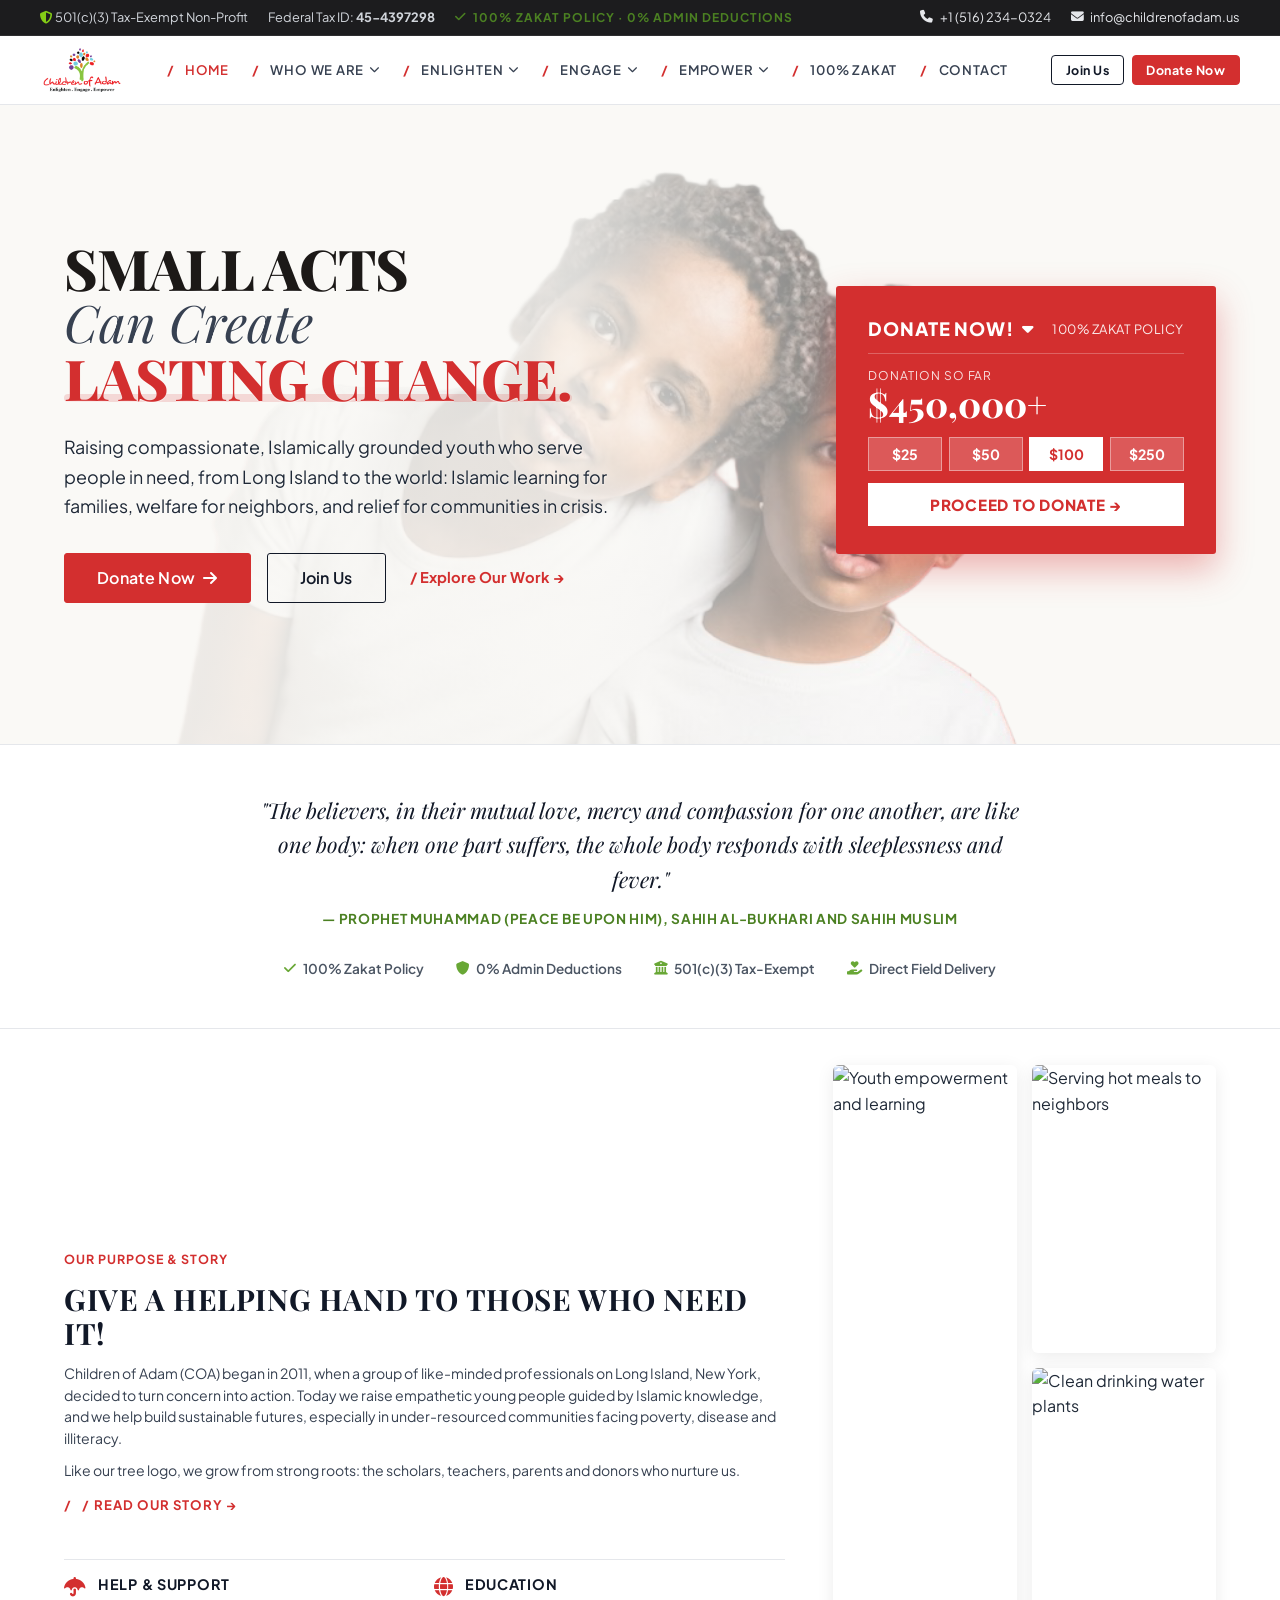
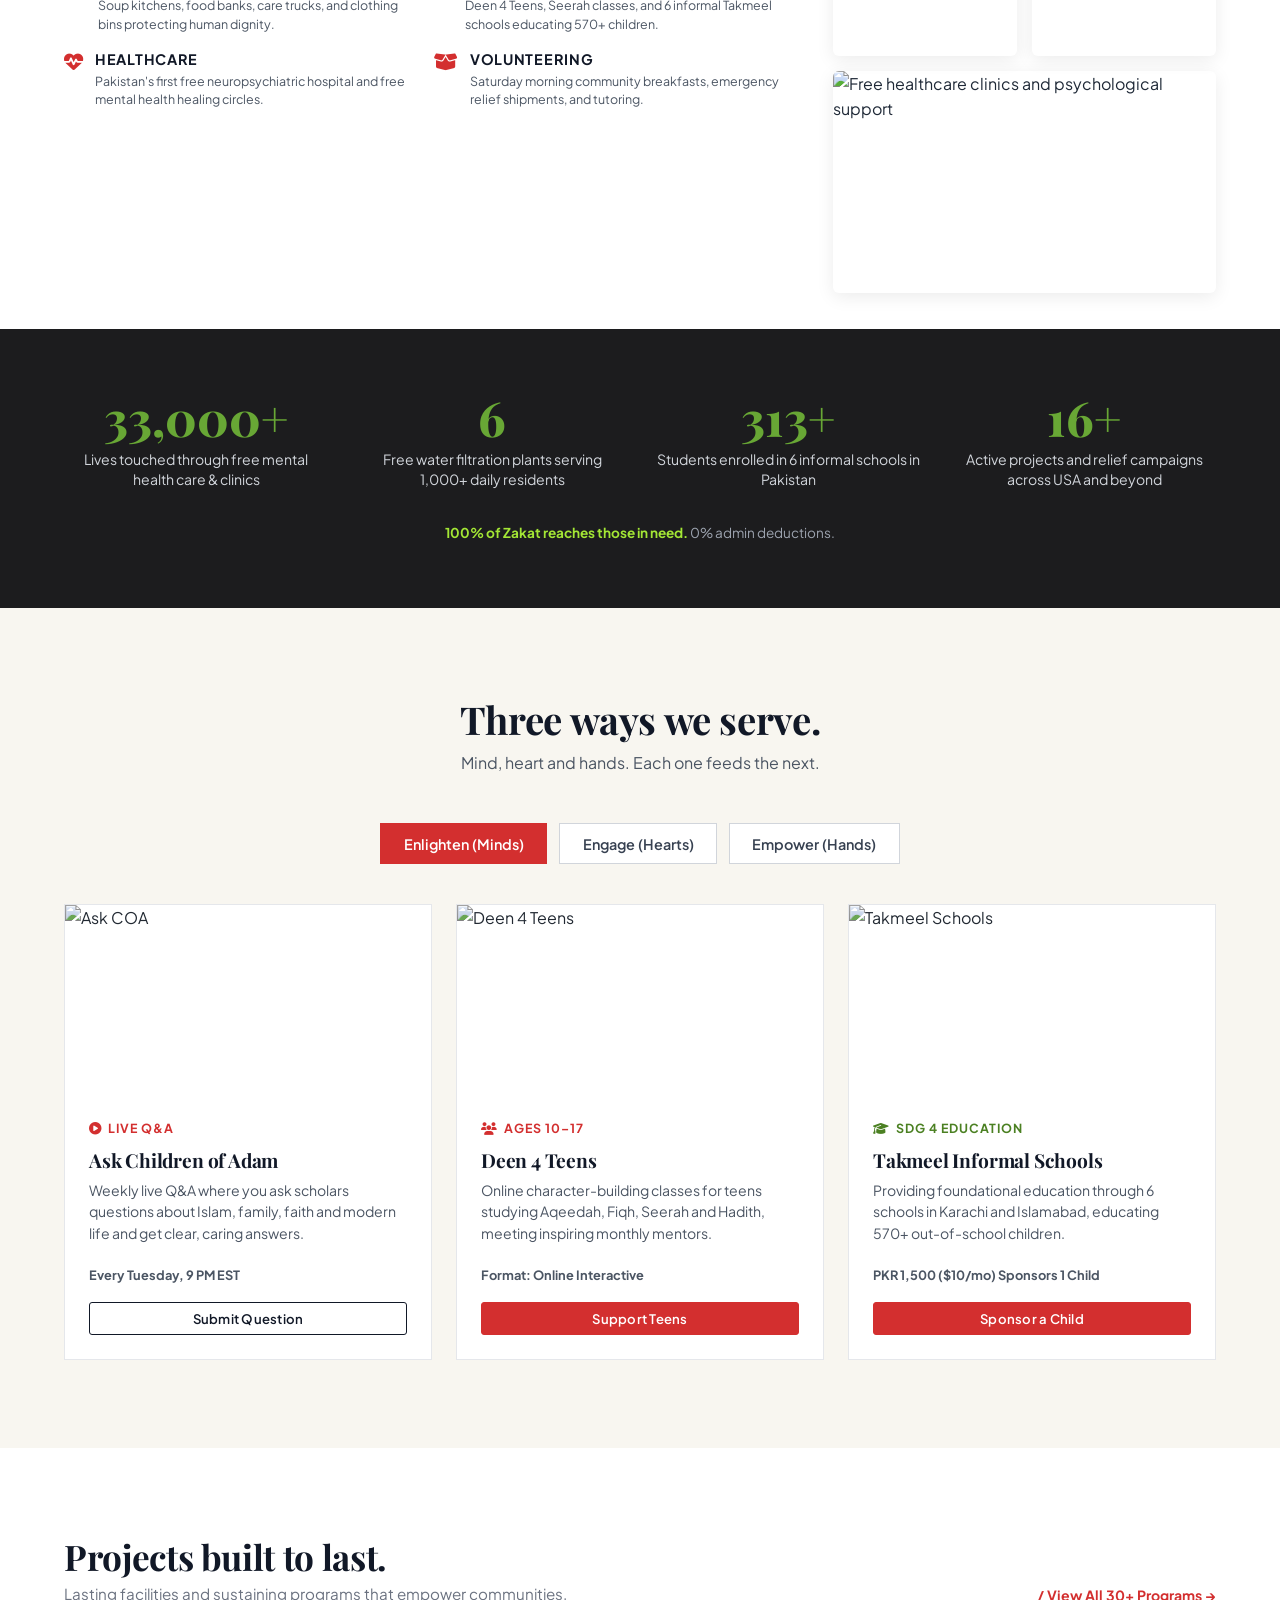
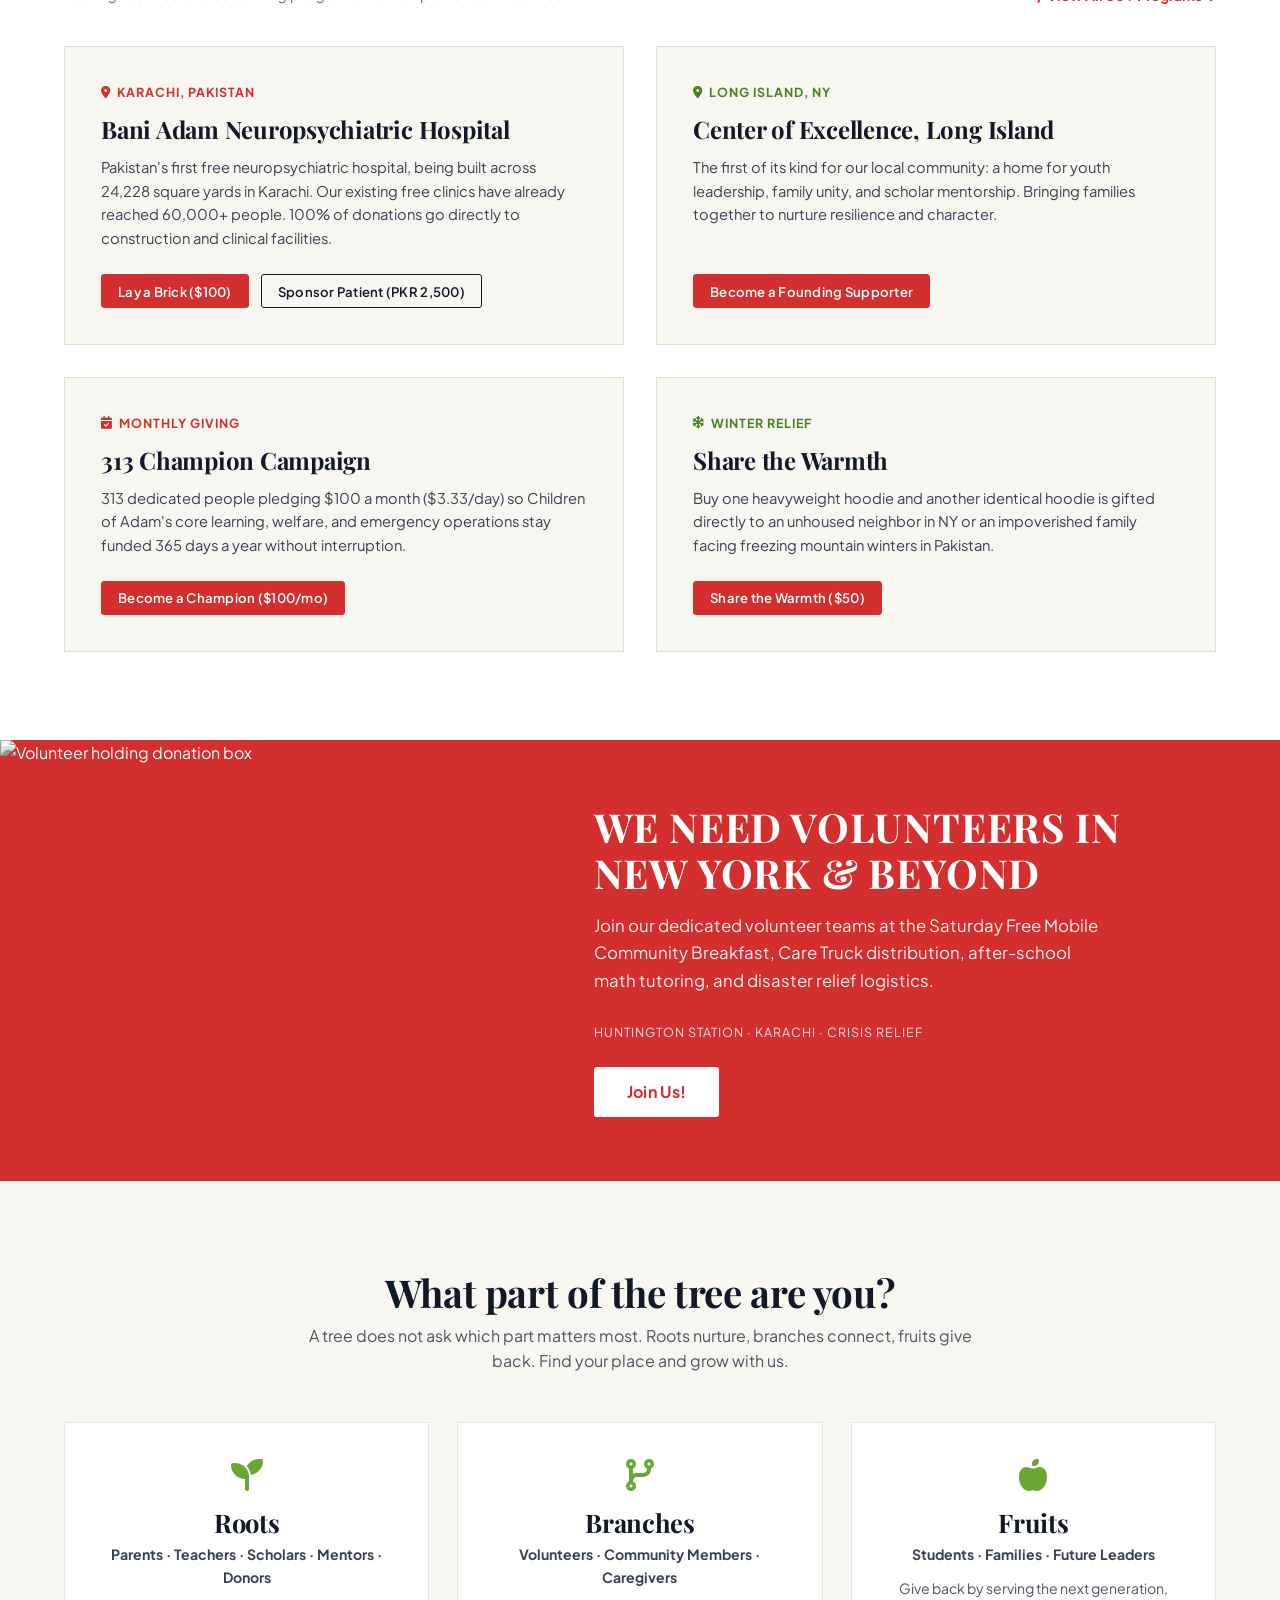
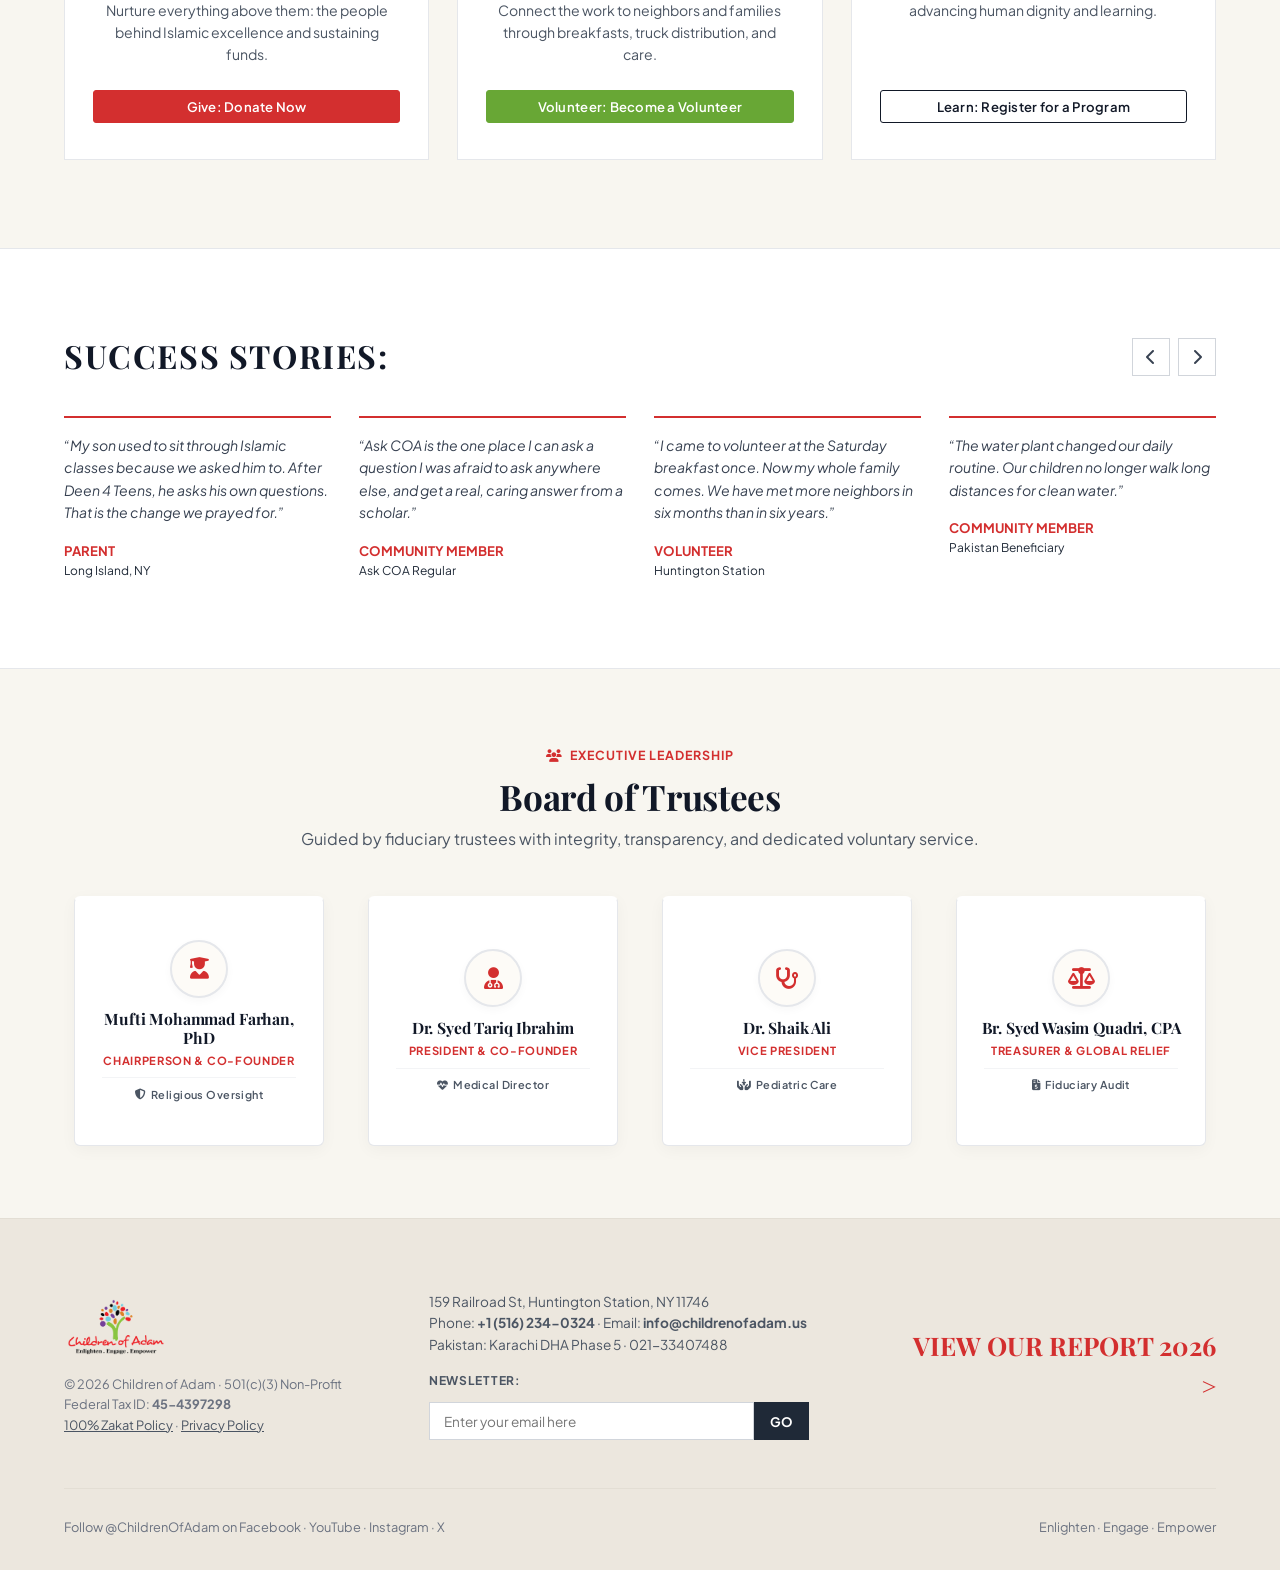
==== index.html @ 706bcaa3 "Test UI" ====
<!DOCTYPE html>
<html lang="en">
<head>
  <meta charset="UTF-8">
  <meta name="viewport" content="width=device-width, initial-scale=1.0">
  <title>Children of Adam | Enlighten · Engage · Empower</title>
  <meta name="description" content="Children of Adam is a 501(c)(3) faith-inspired charity organization founded in 2011 on Long Island, NY. 100% Zakat Policy.">

  <!-- Google Fonts: Playfair Display (Oxygen Editorial Serif) & Plus Jakarta Sans -->
  <link rel="preconnect" href="https://fonts.googleapis.com">
  <link rel="preconnect" href="https://fonts.gstatic.com" crossorigin>
  <link href="https://fonts.googleapis.com/css2?family=Playfair+Display:ital,wght@0,400;0,600;0,700;0,800;1,400;1,600&family=Plus+Jakarta+Sans:wght@300;400;500;600;700;800&display=swap" rel="stylesheet">

  <!-- FontAwesome 6 -->
  <link rel="stylesheet" href="https://cdnjs.cloudflare.com/ajax/libs/font-awesome/6.5.1/css/all.min.css">

  <!-- Main Stylesheet -->
  <link rel="stylesheet" href="css/style.css">
</head>
<body>

  <!-- TOP TRUST & TAX STRIP (100vw Full-Width Bar) -->
  <header class="top-bar">
    <div class="top-bar-fullwidth">
      <div class="top-bar-left">
        <span><i class="fa-solid fa-shield-halved" style="color:#84cc16;"></i> 501(c)(3) Tax-Exempt Non-Profit</span>
        <span>Federal Tax ID: <strong>45-4397298</strong></span>
        <span class="badge-clean-green" style="font-size:0.75rem;">
          <i class="fa-solid fa-check"></i> 100% Zakat Policy · 0% Admin Deductions
        </span>
      </div>
      <div class="top-bar-right">
        <a href="tel:+15162340324" class="top-bar-link">
          <i class="fa-solid fa-phone"></i> +1 (516) 234-0324
        </a>
        <a href="mailto:info@childrenofadam.us" class="top-bar-link">
          <i class="fa-solid fa-envelope"></i> info@childrenofadam.us
        </a>
      </div>
    </div>
  </header>

  <!-- NAVBAR (100vw Full-Width Bar: Logo ONLY, Clean One-Line Layout with Small Buttons) -->
  <nav class="site-header">
    <div class="navbar-fullwidth">
      <!-- Logo ONLY (No text next to logo since name is inside logo) -->
      <a href="index.html" class="brand-logo-wrap" title="Children of Adam">
        <img src="https://childrenofadam.ngo/staging/6737/wp-content/uploads/2026/10/logo.png" 
             onerror="this.onerror=null; this.src='assets/images/logo.png';" 
             alt="Children of Adam" 
             class="brand-logo-img">
      </a>

      <!-- Desktop Nav Menu with Oxygen Slashes (All External Redirects Disabled for Client Review) -->
      <ul class="nav-menu">
        <li class="nav-item active"><a href="index.html" class="nav-link">Home</a></li>
        
        <li class="nav-item">
          <a href="#about" class="nav-link">Who We Are <i class="fa-solid fa-chevron-down" style="font-size:0.65rem;"></i></a>
          <div class="dropdown-menu">
            <a href="#about" class="dropdown-item">About Us</a>
            <a href="#about" class="dropdown-item">Vision &amp; Mission</a>
            <a href="#tree" class="dropdown-item">The Tree Behind Our Logo</a>
            <a href="#trustees" class="dropdown-item">Board of Trustees</a>
            <a href="javascript:void(0)" onclick="showToast('UN SDGs Alignment report is coming soon in the next release.', 'info')" class="dropdown-item">UN SDGs Alignment</a>
          </div>
        </li>

        <li class="nav-item">
          <a href="#services" class="nav-link">Enlighten <i class="fa-solid fa-chevron-down" style="font-size:0.65rem;"></i></a>
          <div class="dropdown-menu">
            <a href="javascript:void(0)" onclick="openModal('askModal')" class="dropdown-item">Ask COA (Tuesdays 9 PM)</a>
            <a href="javascript:void(0)" onclick="openDonateModal('Deen 4 Teens Youth Fund', '50')" class="dropdown-item">Deen 4 Teens</a>
            <a href="javascript:void(0)" onclick="showToast('Weekly Seerah Classes: Every Sunday at 11 AM.', 'info')" class="dropdown-item">Weekly Seerah Classes</a>
            <a href="javascript:void(0)" onclick="showToast('Deen Intensive details available in upcoming release.', 'info')" class="dropdown-item">Deen Intensive</a>
            <a href="javascript:void(0)" onclick="openDonateModal('Takmeel Schools Child Sponsorship', '10', 'Monthly')" class="dropdown-item">Takmeel Informal Schools</a>
          </div>
        </li>

        <li class="nav-item">
          <a href="#services" class="nav-link">Engage <i class="fa-solid fa-chevron-down" style="font-size:0.65rem;"></i></a>
          <div class="dropdown-menu">
            <a href="javascript:void(0)" onclick="openModal('volunteerModal')" class="dropdown-item">Saturday Mobile Breakfast</a>
            <a href="javascript:void(0)" onclick="openModal('volunteerModal')" class="dropdown-item">Care Truck &amp; Clothing Bins</a>
            <a href="javascript:void(0)" onclick="openDonateModal('Qatraa Clean Water Plant', '500')" class="dropdown-item">Qatraa Clean Water</a>
            <a href="javascript:void(0)" onclick="openDonateModal('Mental Health Outreach')" class="dropdown-item">Mental Health Program</a>
            <a href="javascript:void(0)" onclick="openDonateModal('Center of Excellence Founding Supporter', '250')" class="dropdown-item">Center of Excellence NY</a>
          </div>
        </li>

        <li class="nav-item">
          <a href="#services" class="nav-link">Empower <i class="fa-solid fa-chevron-down" style="font-size:0.65rem;"></i></a>
          <div class="dropdown-menu">
            <a href="javascript:void(0)" onclick="openDonateModal('Bani Adam Hospital - Lay a Brick', '100')" class="dropdown-item">Bani Adam Hospital Karachi</a>
            <a href="javascript:void(0)" onclick="openDonateModal('Gaza Restore Mobility Fund', '250')" class="dropdown-item">Gaza: Restore Mobility</a>
            <a href="javascript:void(0)" onclick="openDonateModal('Stand with Palestine Relief', '100')" class="dropdown-item">Stand with Palestine</a>
            <a href="javascript:void(0)" onclick="openDonateModal('Pakistan Flood Relief', '100')" class="dropdown-item">Pakistan Flood Relief</a>
          </div>
        </li>

        <li class="nav-item"><a href="javascript:void(0)" onclick="openDonateModal('100% Zakat Fund')" class="nav-link">100% Zakat</a></li>
        <li class="nav-item"><a href="javascript:void(0)" onclick="openModal('askModal')" class="nav-link">Contact</a></li>
      </ul>

      <!-- Navbar Actions -->
      <div class="nav-actions">
        <button onclick="openModal('volunteerModal')" class="btn btn-outline btn-sm">
          Join Us
        </button>
        <button onclick="openDonateModal('General Fund')" class="btn btn-primary btn-sm">
          Donate Now
        </button>
        <button id="hamburgerBtn" class="hamburger-btn" aria-label="Open Navigation Menu">
          <i class="fa-solid fa-bars"></i>
        </button>
      </div>
    </div>
  </nav>

  <!-- MOBILE NAVIGATION DRAWER (Logo ONLY, Safe In-Page Actions) -->
  <div id="drawerBackdrop" class="drawer-backdrop"></div>
  <aside id="mobileDrawer" class="mobile-drawer">
    <div style="display:flex; justify-content:space-between; align-items:center; margin-bottom:1.5rem; padding-bottom:1rem; border-bottom:1px solid #e5e7eb;">
      <a href="index.html">
        <img src="https://childrenofadam.ngo/staging/6737/wp-content/uploads/2026/10/logo.png" 
             onerror="this.onerror=null; this.src='assets/images/logo.png';" 
             alt="Children of Adam" 
             style="height:50px; width:auto; object-fit:contain;">
      </a>
      <button id="closeDrawerBtn" style="background:none; border:none; font-size:1.3rem; color:#4b5563; cursor:pointer;">
        <i class="fa-solid fa-xmark"></i>
      </button>
    </div>
    <ul style="display:flex; flex-direction:column; gap:0.9rem; margin-bottom:2rem;">
      <li><a href="index.html" class="nav-link" style="display:block;">Home</a></li>
      <li><a href="#about" onclick="closeDrawer()" class="nav-link" style="display:block;">Who We Are</a></li>
      <li><a href="#services" onclick="closeDrawer(); switchCleanTab('tab-enlighten', document.querySelectorAll('.clean-tab-btn')[0])" class="nav-link" style="display:block;">Enlighten (Minds)</a></li>
      <li><a href="#services" onclick="closeDrawer(); switchCleanTab('tab-engage', document.querySelectorAll('.clean-tab-btn')[1])" class="nav-link" style="display:block;">Engage (Hearts)</a></li>
      <li><a href="#services" onclick="closeDrawer(); switchCleanTab('tab-empower', document.querySelectorAll('.clean-tab-btn')[2])" class="nav-link" style="display:block;">Empower (Hands)</a></li>
      <li><a href="javascript:void(0)" onclick="closeDrawer(); openDonateModal('100% Zakat Fund')" class="nav-link" style="display:block;">100% Zakat Policy</a></li>
      <li><a href="javascript:void(0)" onclick="closeDrawer(); openModal('askModal')" class="nav-link" style="display:block;">Contact Us</a></li>
    </ul>
    <div style="display:flex; flex-direction:column; gap:0.75rem;">
      <button onclick="closeDrawer(); openDonateModal('General Fund');" class="btn btn-primary" style="width:100%;">
        Donate Now
      </button>
      <button onclick="closeDrawer(); openModal('volunteerModal');" class="btn btn-secondary" style="width:100%;">
        Join Us
      </button>
    </div>
  </aside>

  <!-- SECTION 1: HERO SECTION (Exact Oxygen Builder Charity Theme Replication) -->
  <section class="hero-section">
    <div class="container hero-grid">
      <!-- Left Column: Impactful Editorial Headline -->
      <div>
        <h1 class="hero-impact-statement">
          <span class="hero-title-lead">Small Acts</span>
          <span class="hero-title-sub">Can Create</span>
          <span class="hero-title-highlight">Lasting Change.</span>
        </h1>

        <p class="hero-tagline-text">
          Raising compassionate, Islamically grounded youth who serve people in need, from Long Island to the world: Islamic learning for families, welfare for neighbors, and relief for communities in crisis.
        </p>

        <div class="hero-actions-row">
          <button onclick="openDonateModal('General Fund')" class="btn btn-primary btn-lg">
            Donate Now <i class="fa-solid fa-arrow-right"></i>
          </button>
          <button onclick="openModal('volunteerModal')" class="btn btn-outline btn-lg">
            Join Us
          </button>
          <a href="#services" style="font-size:0.92rem; font-weight:700; color:var(--brand-red); margin-left:0.5rem;">
            / Explore Our Work →
          </a>
        </div>
      </div>

      <!-- Right Column: Oxygen Signature Red Donation Callout -->
      <div class="hero-visual-col">
        <!-- The Oxygen Signature Solid Red Donation Callout -->
        <div class="oxygen-donate-block">
          <div class="oxygen-donate-header">
            <span class="oxygen-donate-title">
              DONATE NOW! <i class="fa-solid fa-caret-down"></i>
            </span>
            <span class="oxygen-donate-raised">100% ZAKAT POLICY</span>
          </div>

          <div style="font-size:0.75rem; text-transform:uppercase; letter-spacing:0.08em; opacity:0.85;">
            Donation so far
          </div>
          <div class="oxygen-donate-amount-huge">
            $450,000+
          </div>

          <!-- Quick Interactive Preset Amount Buttons -->
          <div class="oxygen-donate-amounts">
            <button type="button" class="ox-amt-btn" data-val="25" onclick="selectHeroAmount(25, this)">$25</button>
            <button type="button" class="ox-amt-btn" data-val="50" onclick="selectHeroAmount(50, this)">$50</button>
            <button type="button" class="ox-amt-btn active" data-val="100" onclick="selectHeroAmount(100, this)">$100</button>
            <button type="button" class="ox-amt-btn" data-val="250" onclick="selectHeroAmount(250, this)">$250</button>
          </div>

          <button onclick="executeHeroDonation()" class="ox-submit-btn">
            Proceed to Donate →
          </button>
        </div>
      </div>
    </div>
  </section>

  <!-- HADITH QUOTE & TRUST RIBBON -->
  <section class="hadith-quote-ribbon">
    <div class="container hadith-quote-content">
      <blockquote class="hadith-text">
        "The believers, in their mutual love, mercy and compassion for one another, are like one body: when one part suffers, the whole body responds with sleeplessness and fever."
      </blockquote>
      <div class="hadith-cite">
        — Prophet Muhammad (peace be upon him), Sahih al-Bukhari and Sahih Muslim
      </div>

      <div class="trust-row">
        <span class="trust-pill"><i class="fa-solid fa-check"></i> 100% Zakat Policy</span>
        <span class="trust-pill"><i class="fa-solid fa-shield"></i> 0% Admin Deductions</span>
        <span class="trust-pill"><i class="fa-solid fa-building-columns"></i> 501(c)(3) Tax-Exempt</span>
        <span class="trust-pill"><i class="fa-solid fa-hand-holding-heart"></i> Direct Field Delivery</span>
      </div>
    </div>
  </section>

  <!-- SECTION 2: "GIVE A HELPING HAND TO THOSE WHO NEED IT!" (Left: Narrative & Pillars, Right: Asymmetrical Bento Grid Covering to Bottom) -->
  <section class="feature-section" id="about">
    <div class="container feature-grid-reversed">
      <!-- Left: Narrative & 4 Minimalist Pillars -->
      <div class="feature-text-col">
        <div class="badge-clean-red" style="margin-bottom:0.75rem;"> Our Purpose & Story
        </div>
        <h2 class="feature-title">
          Give a helping hand to those who need it!
        </h2>
        <p class="feature-desc">
          Children of Adam (COA) began in 2011, when a group of like-minded professionals on Long Island, New York, decided to turn concern into action. Today we raise empathetic young people guided by Islamic knowledge, and we help build sustainable futures, especially in under-resourced communities facing poverty, disease and illiteracy.
        </p>
        <p class="feature-desc">
          Like our tree logo, we grow from strong roots: the scholars, teachers, parents and donors who nurture us.
        </p>
        <div style="margin-bottom: 1.5rem;">
          <a href="javascript:void(0)" onclick="showToast('Complete organization history will launch with the full site release.', 'info')" class="feature-read-more">
            / Read Our Story →
          </a>
        </div>

        <!-- Oxygen 4 Minimalist Service Pillars -->
        <div class="ox-pillars-grid">
          <div class="ox-pillar-item">
            <i class="fa-solid fa-umbrella ox-pillar-icon"></i>
            <div>
              <h4 class="ox-pillar-title">Help & Support</h4>
              <p class="ox-pillar-text">Soup kitchens, food banks, care trucks, and clothing bins protecting human dignity.</p>
            </div>
          </div>

          <div class="ox-pillar-item">
            <i class="fa-solid fa-globe ox-pillar-icon"></i>
            <div>
              <h4 class="ox-pillar-title">Education</h4>
              <p class="ox-pillar-text">Deen 4 Teens, Seerah classes, and 6 informal Takmeel schools educating 570+ children.</p>
            </div>
          </div>

          <div class="ox-pillar-item">
            <i class="fa-solid fa-heart-pulse ox-pillar-icon"></i>
            <div>
              <h4 class="ox-pillar-title">Healthcare</h4>
              <p class="ox-pillar-text">Pakistan's first free neuropsychiatric hospital and free mental health healing circles.</p>
            </div>
          </div>

          <div class="ox-pillar-item">
            <i class="fa-solid fa-box-open ox-pillar-icon"></i>
            <div>
              <h4 class="ox-pillar-title">Volunteering</h4>
              <p class="ox-pillar-text">Saturday morning community breakfasts, emergency relief shipments, and tutoring.</p>
            </div>
          </div>
        </div>
      </div>

      <!-- Right: Dynamic Asymmetrical Bento Grid Covering Down to Bottom -->
      <div class="feature-bento-grid">
        <!-- 1. Tall Featured Image (Left Column of Bento Grid, Spans Rows 1-2) -->
        <div class="bento-tall">
          <img src="https://images.unsplash.com/photo-1488521787991-ed7bbaae773c?q=80&w=800&auto=format&fit=crop" 
               alt="Youth empowerment and learning" 
               loading="lazy">
        </div>

        <!-- 2. Top-Right Smaller Photo -->
        <div class="bento-top-right">
          <img src="https://images.unsplash.com/photo-1593113598332-cd288d649433?q=80&w=600&auto=format&fit=crop" 
               alt="Serving hot meals to neighbors" 
               loading="lazy">
          
        </div>

        <!-- 3. Mid-Right Smaller Photo -->
        <div class="bento-mid-right">
          <img src="https://images.unsplash.com/photo-1542810634-71277d95dcbb?q=80&w=600&auto=format&fit=crop" 
               alt="Clean drinking water plants" 
               loading="lazy">
          
        </div>

        <!-- 4. Bottom Wide Spanning Photo Covering Area to Bottom -->
        <div class="bento-bottom-wide">
          <img src="https://images.unsplash.com/photo-1576765608535-5f04d1e3f289?q=80&w=800&auto=format&fit=crop" 
               alt="Free healthcare clinics and psychological support" 
               loading="lazy">
          
        </div>
      </div>
    </div>
  </section>

  <!-- SECTION 3: IMPACT NUMBERS (Simplified Horizontal Band) -->
  <section class="impact-band" id="impactBand">
    <div class="container impact-band-grid">
      <div class="impact-band-item">
        <div class="num" data-target="60000" data-suffix="+">60,000+</div>
        <div class="label">Lives touched through free mental health care & clinics</div>
      </div>
      <div class="impact-band-item">
        <div class="num" data-target="11" data-suffix="">11</div>
        <div class="label">Free water filtration plants serving 1,000+ daily residents</div>
      </div>
      <div class="impact-band-item">
        <div class="num" data-target="570" data-suffix="+">570+</div>
        <div class="label">Students enrolled in 6 informal schools in Pakistan</div>
      </div>
      <div class="impact-band-item">
        <div class="num" data-target="30" data-suffix="+">30+</div>
        <div class="label">Active projects and relief campaigns across USA and beyond</div>
      </div>
    </div>
    <div style="text-align:center; margin-top:2rem; font-size:0.85rem; color:#9ca3af;">
      <span style="color:#a3e635; font-weight:700;">100% of Zakat reaches those in need.</span> 0% admin deductions.
    </div>
  </section>

  <!-- SECTION 4: THREE WAYS WE SERVE (Enlighten, Engage, Empower - Clean Interface) -->
  <section class="services-section-clean" id="services">
    <div class="container">
      <div class="section-title-wrap">
        <h2>Three ways we serve.</h2>
        <p>Mind, heart and hands. Each one feeds the next.</p>
      </div>

      <!-- Tab Switcher -->
      <div class="clean-tabs-nav">
        <button class="clean-tab-btn active" onclick="switchCleanTab('tab-enlighten', this)">
          Enlighten (Minds)
        </button>
        <button class="clean-tab-btn" onclick="switchCleanTab('tab-engage', this)">
          Engage (Hearts)
        </button>
        <button class="clean-tab-btn" onclick="switchCleanTab('tab-empower', this)">
          Empower (Hands)
        </button>
      </div>

      <!-- Tab 1: Enlighten -->
      <div class="clean-tab-pane active" id="tab-enlighten">
        <div class="clean-cards-grid">
          <!-- Card 1 -->
          <div class="clean-card">
            <img src="https://images.unsplash.com/photo-1517486808906-6ca8b3f04846?q=80&w=600&auto=format&fit=crop" alt="Ask COA" class="clean-card-img">
            <div class="clean-card-body">
              <div class="badge-clean-red" style="margin-bottom:0.6rem;"><i class="fa-solid fa-circle-play"></i> Live Q&amp;A</div>
              <h4 class="clean-card-title">Ask Children of Adam</h4>
              <p class="clean-card-text">
                Weekly live Q&amp;A where you ask scholars questions about Islam, family, faith and modern life and get clear, caring answers.
              </p>
              <div style="font-size:0.8rem; color:#4b5563; margin-bottom:1rem;">
                <strong>Every Tuesday, 9 PM EST</strong>
              </div>
              <button onclick="openModal('askModal')" class="btn btn-outline btn-sm">
                Submit Question
              </button>
            </div>
          </div>

          <!-- Card 2 -->
          <div class="clean-card">
            <img src="https://images.unsplash.com/photo-1529156069898-49953e39b3ac?q=80&w=600&auto=format&fit=crop" alt="Deen 4 Teens" class="clean-card-img">
            <div class="clean-card-body">
              <div class="badge-clean-red" style="margin-bottom:0.6rem;"><i class="fa-solid fa-users"></i> Ages 10–17</div>
              <h4 class="clean-card-title">Deen 4 Teens</h4>
              <p class="clean-card-text">
                Online character-building classes for teens studying Aqeedah, Fiqh, Seerah and Hadith, meeting inspiring monthly mentors.
              </p>
              <div style="font-size:0.8rem; color:#4b5563; margin-bottom:1rem;">
                <strong>Format: Online Interactive</strong>
              </div>
              <button onclick="openDonateModal('Deen 4 Teens Youth Fund')" class="btn btn-primary btn-sm">
                Support Teens
              </button>
            </div>
          </div>

          <!-- Card 3 -->
          <div class="clean-card">
            <img src="https://images.unsplash.com/photo-1503676260728-1c00da094a0b?q=80&w=600&auto=format&fit=crop" alt="Takmeel Schools" class="clean-card-img">
            <div class="clean-card-body">
              <div class="badge-clean-green" style="margin-bottom:0.6rem;"><i class="fa-solid fa-graduation-cap"></i> SDG 4 Education</div>
              <h4 class="clean-card-title">Takmeel Informal Schools</h4>
              <p class="clean-card-text">
                Providing foundational education through 6 schools in Karachi and Islamabad, educating 570+ out-of-school children.
              </p>
              <div style="font-size:0.8rem; color:#4b5563; margin-bottom:1rem;">
                <strong>PKR 1,500 ($10/mo) Sponsors 1 Child</strong>
              </div>
              <button onclick="openDonateModal('Takmeel Schools Child Sponsorship', '10', 'Monthly')" class="btn btn-primary btn-sm">
                Sponsor a Child
              </button>
            </div>
          </div>
        </div>
      </div>

      <!-- Tab 2: Engage -->
      <div class="clean-tab-pane" id="tab-engage">
        <div class="clean-cards-grid">
          <!-- Card 1 -->
          <div class="clean-card">
            <img src="https://images.unsplash.com/photo-1593113598332-cd288d649433?q=80&w=600&auto=format&fit=crop" alt="Food Relief" class="clean-card-img">
            <div class="clean-card-body">
              <div class="badge-clean-red" style="margin-bottom:0.6rem;"><i class="fa-solid fa-utensils"></i> SDG 2 Hunger Relief</div>
              <h4 class="clean-card-title">Saturday Mobile Breakfast</h4>
              <p class="clean-card-text">
                Serving free nutritious hot breakfasts every Saturday from 9 AM to 11 AM in community sites across Long Island, NY.
              </p>
              <div style="font-size:0.8rem; color:#4b5563; margin-bottom:1rem;">
                <strong>Huntington Station, NY</strong>
              </div>
              <button onclick="openModal('volunteerModal')" class="btn btn-secondary btn-sm">
                Volunteer Saturday
              </button>
            </div>
          </div>

          <!-- Card 2 -->
          <div class="clean-card">
            <img src="https://images.unsplash.com/photo-1542810634-71277d95dcbb?q=80&w=600&auto=format&fit=crop" alt="Clean Water" class="clean-card-img">
            <div class="clean-card-body">
              <div class="badge-clean-green" style="margin-bottom:0.6rem;"><i class="fa-solid fa-droplet"></i> SDG 6 Clean Water</div>
              <h4 class="clean-card-title">Qatraa Clean Drinking Water</h4>
              <p class="clean-card-text">
                11 commercial-grade filtration plants in Islamabad, tested and maintained regularly, serving 1,000+ residents daily.
              </p>
              <div style="font-size:0.8rem; color:#4b5563; margin-bottom:1rem;">
                <strong>11 Active Plants in Pakistan</strong>
              </div>
              <button onclick="openDonateModal('Qatraa Clean Water Plant', '500')" class="btn btn-primary btn-sm">
                Fund a Plant
              </button>
            </div>
          </div>

          <!-- Card 3 -->
          <div class="clean-card">
            <img src="https://images.unsplash.com/photo-1576765608535-5f04d1e3f289?q=80&w=600&auto=format&fit=crop" alt="Mental Health" class="clean-card-img">
            <div class="clean-card-body">
              <div class="badge-clean-green" style="margin-bottom:0.6rem;"><i class="fa-solid fa-heart-pulse"></i> SDG 3 Health & Wellness</div>
              <h4 class="clean-card-title">Mental Health & Healing Circle</h4>
              <p class="clean-card-text">
                Free support groups and workshops uniting Islamic spiritual wellness with clinical guidance, breaking stigma.
              </p>
              <div style="font-size:0.8rem; color:#4b5563; margin-bottom:1rem;">
                <strong>Free Weekly Support Circles</strong>
              </div>
              <button onclick="openDonateModal('Mental Health Outreach')" class="btn btn-outline btn-sm">
                Support Care
              </button>
            </div>
          </div>
        </div>
      </div>

      <!-- Tab 3: Empower -->
      <div class="clean-tab-pane" id="tab-empower">
        <div class="clean-cards-grid">
          <!-- Card 1 -->
          <div class="clean-card">
            <img src="https://images.unsplash.com/photo-1519494026892-80bbd2d6fd0d?q=80&w=600&auto=format&fit=crop" alt="Hospital" class="clean-card-img">
            <div class="clean-card-body">
              <div class="badge-clean-red" style="margin-bottom:0.6rem;"><i class="fa-solid fa-hospital"></i> Medical Flagship</div>
              <h4 class="clean-card-title">Bani Adam Hospital, Karachi</h4>
              <p class="clean-card-text">
                Pakistan's first 100% free neuropsychiatric hospital on 24,228 sq yds. Free clinics have touched 60,000+ patients.
              </p>
              <div style="font-size:0.8rem; color:#4b5563; margin-bottom:1rem;">
                <strong>PKR 2,500 ($15) Sponsors 1 Patient</strong>
              </div>
              <button onclick="openDonateModal('Bani Adam Hospital - Lay a Brick', '100')" class="btn btn-primary btn-sm">
                Lay a Brick ($100)
              </button>
            </div>
          </div>

          <!-- Card 2 -->
          <div class="clean-card">
            <img src="https://images.unsplash.com/photo-1584515979956-d9f6e5d09982?q=80&w=600&auto=format&fit=crop" alt="Gaza Mobility" class="clean-card-img">
            <div class="clean-card-body">
              <div class="badge-clean-red" style="margin-bottom:0.6rem;"><i class="fa-solid fa-hand-holding-medical"></i> Emergency Response</div>
              <h4 class="clean-card-title">Gaza: Restore Mobility</h4>
              <p class="clean-card-text">
                Delivering prosthetic limbs, surgical rehabilitation, wheelchairs, and physical therapy for victims injured in Gaza.
              </p>
              <div style="font-size:0.8rem; color:#4b5563; margin-bottom:1rem;">
                <strong>Direct Field Delivery</strong>
              </div>
              <button onclick="openDonateModal('Gaza Restore Mobility Fund', '250')" class="btn btn-primary btn-sm">
                Give Mobility
              </button>
            </div>
          </div>

          <!-- Card 3 -->
          <div class="clean-card">
            <img src="https://images.unsplash.com/photo-1469571486292-0ba58a3f068b?q=80&w=600&auto=format&fit=crop" alt="Flood Relief" class="clean-card-img">
            <div class="clean-card-body">
              <div class="badge-clean-red" style="margin-bottom:0.6rem;"><i class="fa-solid fa-truck-fast"></i> Rapid Disaster Aid</div>
              <h4 class="clean-card-title">Pakistan Flood Relief</h4>
              <p class="clean-card-text">
                Delivering emergency tents, rations, and clean water to families in KPK, Gilgit-Baltistan and Kashmir.
              </p>
              <div style="font-size:0.8rem; color:#4b5563; margin-bottom:1rem;">
                <strong>100% Emergency Field Aid</strong>
              </div>
              <button onclick="openDonateModal('Pakistan Flood Relief', '100')" class="btn btn-primary btn-sm">
                Send Relief
              </button>
            </div>
          </div>
        </div>
      </div>

    </div>
  </section>

  <!-- SECTION 5: HIGHLIGHTED PROGRAMS (Projects Built to Last) -->
  <section class="flagships-clean">
    <div class="container">
      <div style="display:flex; justify-content:space-between; align-items:flex-end; margin-bottom:2.5rem; flex-wrap:wrap; gap:1rem;">
        <div>
          <h2 style="font-size:2.2rem; margin-bottom:0.25rem;">Projects built to last.</h2>
          <p style="color:#6b7280; font-size:0.95rem;">Lasting facilities and sustaining programs that empower communities.</p>
        </div>
        <a href="#services" style="font-size:0.88rem; font-weight:700; color:var(--brand-red);">
          / View All 30+ Programs →
        </a>
      </div>

      <div class="flagships-grid-clean">
        <!-- Box 1 -->
        <div class="flagship-box">
          <div class="badge-clean-red" style="margin-bottom:0.75rem;"><i class="fa-solid fa-location-dot"></i> Karachi, Pakistan</div>
          <h3>Bani Adam Neuropsychiatric Hospital</h3>
          <p>
            Pakistan's first free neuropsychiatric hospital, being built across 24,228 square yards in Karachi. Our existing free clinics have already reached 60,000+ people. 100% of donations go directly to construction and clinical facilities.
          </p>
          <div style="display:flex; gap:0.75rem; flex-wrap:wrap;">
            <button onclick="openDonateModal('Bani Adam Hospital - Lay a Brick', '100')" class="btn btn-primary btn-sm">
              Lay a Brick ($100)
            </button>
            <button onclick="openDonateModal('Bani Adam Hospital - Sponsor a Patient', '15')" class="btn btn-outline btn-sm">
              Sponsor Patient (PKR 2,500)
            </button>
          </div>
        </div>

        <!-- Box 2 -->
        <div class="flagship-box">
          <div class="badge-clean-green" style="margin-bottom:0.75rem;"><i class="fa-solid fa-location-dot"></i> Long Island, NY</div>
          <h3>Center of Excellence, Long Island</h3>
          <p>
            The first of its kind for our local community: a home for youth leadership, family unity, and scholar mentorship. Bringing families together to nurture resilience and character.
          </p>
          <div style="display:flex; gap:0.75rem; flex-wrap:wrap;">
            <button onclick="openDonateModal('Center of Excellence Founding Supporter', '250')" class="btn btn-primary btn-sm">
              Become a Founding Supporter
            </button>
          </div>
        </div>

        <!-- Box 3 -->
        <div class="flagship-box">
          <div class="badge-clean-red" style="margin-bottom:0.75rem;"><i class="fa-solid fa-calendar-check"></i> Monthly Giving</div>
          <h3>313 Champion Campaign</h3>
          <p>
            313 dedicated people pledging $100 a month ($3.33/day) so Children of Adam's core learning, welfare, and emergency operations stay funded 365 days a year without interruption.
          </p>
          <div>
            <button onclick="openDonateModal('313 Champion Monthly Pledge', '100', 'Monthly')" class="btn btn-primary btn-sm">
              Become a Champion ($100/mo)
            </button>
          </div>
        </div>

        <!-- Box 4 -->
        <div class="flagship-box">
          <div class="badge-clean-green" style="margin-bottom:0.75rem;"><i class="fa-solid fa-snowflake"></i> Winter Relief</div>
          <h3>Share the Warmth</h3>
          <p>
            Buy one heavyweight hoodie and another identical hoodie is gifted directly to an unhoused neighbor in NY or an impoverished family facing freezing mountain winters in Pakistan.
          </p>
          <div>
            <button onclick="openDonateModal('Share the Warmth Winter Campaign', '50')" class="btn btn-primary btn-sm">
              Share the Warmth ($50)
            </button>
          </div>
        </div>
      </div>
    </div>
  </section>

  <!-- OXYGEN BUILDER SPLIT VOLUNTEER CALLOUT BANNER (Exact Screenshot Replica) -->
  <section class="oxygen-volunteer-strip">
    <div class="ox-vol-img-wrap">
      <img src="https://images.unsplash.com/photo-1559027615-cd4628902d4a?q=80&w=1000&auto=format&fit=crop" 
           alt="Volunteer holding donation box">
    </div>
    <div class="ox-vol-content-wrap">
      <h2 class="ox-vol-title">
        We need volunteers in New York & beyond
      </h2>
      <p class="ox-vol-text">
        Join our dedicated volunteer teams at the Saturday Free Mobile Community Breakfast, Care Truck distribution, after-school math tutoring, and disaster relief logistics.
      </p>
      <div style="font-size:0.78rem; text-transform:uppercase; letter-spacing:0.08em; opacity:0.85; margin-bottom:1.5rem;">
        HUNTINGTON STATION · KARACHI · CRISIS RELIEF
      </div>
      <div>
        <button onclick="openModal('volunteerModal')" class="btn btn-white btn-lg">
          Join Us!
        </button>
      </div>
    </div>
  </section>

  <!-- SECTION 7: INTERACTIVE PHILOSOPHY: "WHAT PART OF THE TREE ARE YOU?" -->
  <section class="tree-clean-section" id="tree">
    <div class="container">
      <div class="section-title-wrap">
        <h2>What part of the tree are you?</h2>
        <p>A tree does not ask which part matters most. Roots nurture, branches connect, fruits give back. Find your place and grow with us.</p>
      </div>

      <div class="tree-clean-grid">
        <!-- Roots -->
        <div class="tree-clean-card">
          <i class="fa-solid fa-seedling tree-clean-icon"></i>
          <h3 class="tree-clean-part">Roots</h3>
          <div class="tree-clean-who">Parents · Teachers · Scholars · Mentors · Donors</div>
          <p class="tree-clean-desc">
            Nurture everything above them: the people behind Islamic excellence and sustaining funds.
          </p>
          <button onclick="openDonateModal('Roots - Sustaining Fund')" class="btn btn-primary btn-sm" style="width:100%;">
            Give: Donate Now
          </button>
        </div>

        <!-- Branches -->
        <div class="tree-clean-card">
          <i class="fa-solid fa-code-branch tree-clean-icon"></i>
          <h3 class="tree-clean-part">Branches</h3>
          <div class="tree-clean-who">Volunteers · Community Members · Caregivers</div>
          <p class="tree-clean-desc">
            Connect the work to neighbors and families through breakfasts, truck distribution, and care.
          </p>
          <button onclick="openModal('volunteerModal')" class="btn btn-secondary btn-sm" style="width:100%;">
            Volunteer: Become a Volunteer
          </button>
        </div>

        <!-- Fruits -->
        <div class="tree-clean-card">
          <i class="fa-solid fa-apple-whole tree-clean-icon"></i>
          <h3 class="tree-clean-part">Fruits</h3>
          <div class="tree-clean-who">Students · Families · Future Leaders</div>
          <p class="tree-clean-desc">
            Give back by serving the next generation, advancing human dignity and learning.
          </p>
          <button onclick="openModal('volunteerModal')" class="btn btn-outline btn-sm" style="width:100%;">
            Learn: Register for a Program
          </button>
        </div>
      </div>
    </div>
  </section>

  <!-- SECTION 6: SUCCESS STORIES: (Exact Oxygen Layout) -->
  <section class="stories-oxygen-section">
    <div class="container">
      <div class="stories-oxygen-header">
        <h2 class="stories-ox-heading">SUCCESS STORIES:</h2>
        <div class="ox-arrows-wrap">
          <button class="ox-arrow-btn" onclick="showToast('Browsing stories...', 'info')"><i class="fa-solid fa-chevron-left"></i></button>
          <button class="ox-arrow-btn" onclick="showToast('Browsing stories...', 'info')"><i class="fa-solid fa-chevron-right"></i></button>
        </div>
      </div>

      <div class="stories-cards-row">
        <!-- Story 1 -->
        <div class="story-ox-card">
          <p class="story-ox-quote">
            “My son used to sit through Islamic classes because we asked him to. After Deen 4 Teens, he asks his own questions. That is the change we prayed for.”
          </p>
          <div class="story-ox-author">Parent</div>
          <div class="story-ox-role">Long Island, NY</div>
        </div>

        <!-- Story 2 -->
        <div class="story-ox-card">
          <p class="story-ox-quote">
            “Ask COA is the one place I can ask a question I was afraid to ask anywhere else, and get a real, caring answer from a scholar.”
          </p>
          <div class="story-ox-author">Community Member</div>
          <div class="story-ox-role">Ask COA Regular</div>
        </div>

        <!-- Story 3 -->
        <div class="story-ox-card">
          <p class="story-ox-quote">
            “I came to volunteer at the Saturday breakfast once. Now my whole family comes. We have met more neighbors in six months than in six years.”
          </p>
          <div class="story-ox-author">Volunteer</div>
          <div class="story-ox-role">Huntington Station</div>
        </div>

        <!-- Story 4 -->
        <div class="story-ox-card">
          <p class="story-ox-quote">
            “The water plant changed our daily routine. Our children no longer walk long distances for clean water.”
          </p>
          <div class="story-ox-author">Community Member</div>
          <div class="story-ox-role">Pakistan Beneficiary</div>
        </div>
      </div>
    </div>
  </section>

  <!-- BOARD OF TRUSTEES (Improved Modern UI Cards) -->
  <section class="trustees-clean-section" id="trustees">
    <div class="container">
      <div class="section-title-wrap" style="margin-bottom:2.75rem;">
        <div class="badge-clean-red" style="margin-bottom:0.6rem; justify-content:center;">
          <i class="fa-solid fa-users"></i> Executive Leadership
        </div>
        <h2 style="font-size:2.2rem;">Board of Trustees</h2>
        <p>Guided by fiduciary trustees with integrity, transparency, and dedicated voluntary service.</p>
      </div>

      <div class="trustees-modern-grid">
        <!-- Trustee 1 -->
        <div class="trustee-modern-card">
          <div class="trustee-avatar-ring">
            <i class="fa-solid fa-user-graduate"></i>
          </div>
          <h4 class="trustee-card-title">Mufti Mohammad Farhan, PhD</h4>
          <div class="trustee-card-role">Chairperson &amp; Co-Founder</div>
          <div class="trustee-card-badge">
            <i class="fa-solid fa-shield-halved"></i> Religious Oversight
          </div>
        </div>

        <!-- Trustee 2 -->
        <div class="trustee-modern-card">
          <div class="trustee-avatar-ring">
            <i class="fa-solid fa-user-doctor"></i>
          </div>
          <h4 class="trustee-card-title">Dr. Syed Tariq Ibrahim</h4>
          <div class="trustee-card-role">President &amp; Co-Founder</div>
          <div class="trustee-card-badge">
            <i class="fa-solid fa-heart-pulse"></i> Medical Director
          </div>
        </div>

        <!-- Trustee 3 -->
        <div class="trustee-modern-card">
          <div class="trustee-avatar-ring">
            <i class="fa-solid fa-stethoscope"></i>
          </div>
          <h4 class="trustee-card-title">Dr. Shaik Ali</h4>
          <div class="trustee-card-role">Vice President</div>
          <div class="trustee-card-badge">
            <i class="fa-solid fa-hands-holding-child"></i> Pediatric Care
          </div>
        </div>

        <!-- Trustee 4 -->
        <div class="trustee-modern-card">
          <div class="trustee-avatar-ring">
            <i class="fa-solid fa-scale-balanced"></i>
          </div>
          <h4 class="trustee-card-title">Br. Syed Wasim Quadri, CPA</h4>
          <div class="trustee-card-role">Treasurer &amp; Global Relief</div>
          <div class="trustee-card-badge">
            <i class="fa-solid fa-file-invoice-dollar"></i> Fiduciary Audit
          </div>
        </div>
      </div>
    </div>
  </section>

  <!-- FOOTER (Exact Oxygen Warm Beige Theme, Logo ONLY with NO duplicate text) -->
  <footer class="oxygen-footer">
    <div class="container">
      <div class="oxygen-footer-grid">
        <!-- Left: Logo ONLY & Copyright -->
        <div>
          <a href="index.html" class="brand-logo-wrap" style="margin-bottom:1rem;">
            <img src="https://childrenofadam.ngo/staging/6737/wp-content/uploads/2026/10/logo.png" 
                 onerror="this.onerror=null; this.src='assets/images/logo.png';" 
                 alt="Children of Adam" 
                 style="height:62px; width:auto; object-fit:contain;">
          </a>
          <div style="font-size:0.8rem; color:#6b7280; line-height:1.6;">
            © 2026 Children of Adam · 501(c)(3) Non-Profit<br>
            Federal Tax ID: <strong>45-4397298</strong><br>
            <a href="javascript:void(0)" onclick="openDonateModal('100% Zakat Fund')" style="text-decoration:underline; color:#4b5563;">100% Zakat Policy</a> · 
            <a href="javascript:void(0)" onclick="showToast('Privacy Policy: All donor information is confidential & encrypted.', 'info')" style="text-decoration:underline; color:#4b5563;">Privacy Policy</a>
          </div>
        </div>

        <!-- Center: Address, Phone & Newsletter -->
        <div>
          <div style="font-size:0.85rem; line-height:1.6; margin-bottom:0.75rem;">
            159 Railroad St, Huntington Station, NY 11746<br>
            Phone: <strong>+1 (516) 234-0324</strong> · Email: <strong>info@childrenofadam.us</strong><br>
            Pakistan: Karachi DHA Phase 5 · 021-33407488
          </div>

          <form class="newsletter-form" style="max-width:380px;">
            <span style="font-size:0.75rem; text-transform:uppercase; letter-spacing:0.06em; font-weight:700;">Newsletter:</span>
            <div class="ox-newsletter-input-wrap">
              <input type="email" required placeholder="Enter your email here" class="ox-news-input">
              <button type="submit" class="ox-news-btn">GO</button>
            </div>
          </form>
        </div>

        <!-- Right: Oxygen Report Callout -->
        <div class="ox-report-promo">
          <a href="javascript:void(0)" onclick="showToast('Annual Report 2026 is currently being finalized.', 'info')" class="ox-report-link">
            VIEW OUR REPORT 2026 &gt;
          </a>
        </div>
      </div>

      <div class="oxygen-footer-bottom">
        <div>
          Follow @ChildrenOfAdam on Facebook · YouTube · Instagram · X
        </div>
        <div>
          Enlighten · Engage · Empower
        </div>
      </div>
    </div>
  </footer>

  <!-- ==========================================================================
       MODALS: DONATION, VOLUNTEER, ASK QUESTION
       ========================================================================== -->

  <!-- 1. FULL DONATION MODAL -->
  <div id="donateModal" class="modal-overlay">
    <div class="modal-card">
      <div class="modal-header">
        <h3 id="donateModalProgramTitle" class="modal-title font-serif">Support Children of Adam</h3>
        <button onclick="closeModal('donateModal')" class="modal-close-btn"><i class="fa-solid fa-xmark"></i></button>
      </div>
      <div class="modal-body">
        <form id="donationForm">
          <div class="form-group">
            <label class="form-label">Giving Frequency</label>
            <div style="display:grid; grid-template-columns:1fr 1fr; gap:0.5rem;">
              <button type="button" class="btn btn-outline modal-freq-btn active" data-freq="One-Time">One-Time</button>
              <button type="button" class="btn btn-outline modal-freq-btn" data-freq="Monthly">Monthly Sustainer</button>
            </div>
          </div>

          <div class="form-group">
            <label class="form-label">Select Amount (USD)</label>
            <div style="display:grid; grid-template-columns:repeat(4, 1fr); gap:0.4rem; margin-bottom:0.75rem;">
              <button type="button" class="ox-amt-btn modal-amount-btn" data-val="25" style="color:#111; border-color:#d1d5db;">$25</button>
              <button type="button" class="ox-amt-btn modal-amount-btn" data-val="50" style="color:#111; border-color:#d1d5db;">$50</button>
              <button type="button" class="ox-amt-btn modal-amount-btn active" data-val="100" style="color:#111; border-color:#d1d5db;">$100</button>
              <button type="button" class="ox-amt-btn modal-amount-btn" data-val="250" style="color:#111; border-color:#d1d5db;">$250</button>
            </div>
            <input type="number" id="modalCustomAmount" class="form-control" placeholder="Or enter custom USD amount">
          </div>

          <div class="form-group">
            <label class="form-label">Select Fund / Program</label>
            <select id="donateModalCause" class="form-control">
              <option value="General Fund">Where Most Needed (General Fund)</option>
              <option value="100% Zakat Fund">100% Zakat Fund (Direct Delivery)</option>
              <option value="Bani Adam Hospital">Bani Adam Hospital Karachi</option>
              <option value="Center of Excellence Long Island">Center of Excellence Long Island</option>
              <option value="313 Champion Campaign">313 Champion Campaign ($100/mo)</option>
              <option value="Qatraa Clean Water">Qatraa Clean Water Plant</option>
              <option value="Takmeel Informal Schools">Takmeel Informal Schools</option>
              <option value="Saturday Mobile Breakfast">Saturday Mobile Breakfast & Food Bank</option>
              <option value="Gaza Restore Mobility">Gaza: Restore Mobility</option>
              <option value="Share the Warmth">Share the Warmth Winter Campaign</option>
            </select>
          </div>

          <div class="form-group">
            <label class="form-label">Donor Email (For 501(c)(3) Receipt)</label>
            <input type="email" required placeholder="name@example.com" class="form-control">
          </div>

          <button type="submit" class="btn btn-primary btn-lg" style="width:100%;">
            Complete Secure Donation
          </button>
        </form>
      </div>
    </div>
  </div>


  <!-- 3. VOLUNTEER MODAL -->
  <div id="volunteerModal" class="modal-overlay">
    <div class="modal-card">
      <div class="modal-header">
        <h3 class="modal-title font-serif">Volunteer With Us</h3>
        <button onclick="closeModal('volunteerModal')" class="modal-close-btn"><i class="fa-solid fa-xmark"></i></button>
      </div>
      <div class="modal-body">
        <form id="volunteerForm">
          <div class="form-group">
            <label class="form-label">Full Name</label>
            <input type="text" id="volName" required class="form-control" placeholder="Your Name">
          </div>
          <div class="form-group">
            <label class="form-label">Email</label>
            <input type="email" required class="form-control" placeholder="Email Address">
          </div>
          <div class="form-group">
            <label class="form-label">Role Interests</label>
            <div style="font-size:0.85rem; display:grid; grid-template-columns:1fr 1fr; gap:0.4rem;">
              <label><input type="checkbox" checked> Saturday Breakfast</label>
              <label><input type="checkbox"> Care Truck</label>
              <label><input type="checkbox"> Math Tutoring</label>
              <label><input type="checkbox"> Emergency Aid</label>
            </div>
          </div>
          <button type="submit" class="btn btn-secondary" style="width:100%;">
            Submit Application
          </button>
        </form>
      </div>
    </div>
  </div>

  <!-- 4. ASK COA MODAL -->
  <div id="askModal" class="modal-overlay">
    <div class="modal-card">
      <div class="modal-header">
        <h3 class="modal-title font-serif">Ask Children of Adam</h3>
        <button onclick="closeModal('askModal')" class="modal-close-btn"><i class="fa-solid fa-xmark"></i></button>
      </div>
      <div class="modal-body">
        <p style="font-size:0.85rem; color:#4b5563; margin-bottom:1rem;">
          Submit your question for Tuesday 9 PM EST live session with scholars.
        </p>
        <form id="askCoaForm">
          <div class="form-group">
            <label class="form-label">Question</label>
            <textarea rows="4" required class="form-control" placeholder="Your question..."></textarea>
          </div>
          <button type="submit" class="btn btn-primary" style="width:100%;">
            Submit Question
          </button>
        </form>
      </div>
    </div>
  </div>

  <!-- JavaScript -->
  <script src="js/main.js"></script>
  <script>
    let currentHeroVal = 100;
    function selectHeroAmount(val, btn) {
      document.querySelectorAll('.ox-amt-btn').forEach(b => b.classList.remove('active'));
      btn.classList.add('active');
      currentHeroVal = val;
    }
    function executeHeroDonation() {
      openDonateModal('General Fund', currentHeroVal, 'One-Time');
    }
    function switchCleanTab(targetId, btn) {
      document.querySelectorAll('.clean-tab-btn').forEach(b => b.classList.remove('active'));
      document.querySelectorAll('.clean-tab-pane').forEach(p => p.classList.remove('active'));
      btn.classList.add('active');
      document.getElementById(targetId)?.classList.add('active');
    }
  </script>
</body>
</html>
---- css/style.css ----
/* ==========================================================================
   Children of Adam (COA) - Official Stylesheet
   Theme: Oxygen Builder Charity Aesthetic (Clean, Uncluttered, Editorial)
   Brand Colors from Children of Adam Tree Logo
   ========================================================================== */

:root {
  /* Brand Primary Colors (Derived from Logo) */
  --brand-red: #d32f2f;
  --brand-red-dark: #b71c1c;
  --brand-red-light: #fef2f2;
  --brand-red-soft: #fde8e8;
  
  --brand-green: #68a735;
  --brand-green-dark: #4b8022;
  --brand-green-light: #f0fdf4;
  
  --brand-cyan: #0284c7;
  --brand-amber: #d97706;
  --brand-purple: #7c3aed;
  
  /* Oxygen Charity Theme Palette */
  --color-white: #ffffff;
  --color-sand: #f8f6f0;
  --color-sand-light: #fdfbf7;
  --color-sand-footer: #ece7de;
  --color-sand-border: #e3ded4;
  
  --color-gray-50: #f9fafb;
  --color-gray-100: #f3f4f6;
  --color-gray-200: #e5e7eb;
  --color-gray-300: #d1d5db;
  --color-gray-400: #9ca3af;
  --color-gray-600: #4b5563;
  --color-gray-700: #374151;
  --color-gray-800: #1f2937;
  --color-gray-900: #111827;
  --color-black: #09090b;
  
  /* Typography */
  --font-serif: 'Playfair Display', Georgia, 'Times New Roman', serif;
  --font-sans: 'Plus Jakarta Sans', -apple-system, BlinkMacSystemFont, 'Segoe UI', Roboto, sans-serif;
  
  /* Radius & Shadows */
  --radius-xs: 3px;
  --radius-sm: 6px;
  --radius-md: 10px;
  --radius-full: 9999px;
  
  --shadow-subtle: 0 2px 10px rgba(0, 0, 0, 0.04);
  --shadow-card: 0 4px 20px rgba(0, 0, 0, 0.06);
  --shadow-lg: 0 10px 25px -3px rgba(0, 0, 0, 0.1);
  
  --container-max: 1200px;
  --transition: all 0.25s ease;
}

/* Base Reset */
*, *::before, *::after {
  box-sizing: border-box;
  margin: 0;
  padding: 0;
}

html {
  scroll-behavior: smooth;
  font-size: 16px;
}

body {
  font-family: var(--font-sans);
  color: var(--color-gray-800);
  background-color: var(--color-white);
  line-height: 1.6;
  -webkit-font-smoothing: antialiased;
}

img {
  max-width: 100%;
  height: auto;
  display: block;
}

a {
  color: inherit;
  text-decoration: none;
  transition: var(--transition);
}

ul {
  list-style: none;
}

button, input, select, textarea {
  font-family: inherit;
  font-size: inherit;
  outline: none;
}

/* Headings */
h1, h2, h3, h4, h5, h6 {
  font-family: var(--font-serif);
  color: var(--color-gray-900);
  line-height: 1.2;
  font-weight: 700;
  letter-spacing: -0.01em;
}

.container {
  width: 100%;
  max-width: var(--container-max);
  margin-left: auto;
  margin-right: auto;
  padding-left: 1.5rem;
  padding-right: 1.5rem;
}

/* Buttons */
.btn {
  display: inline-flex;
  align-items: center;
  justify-content: center;
  gap: 0.5rem;
  padding: 0.75rem 1.6rem;
  font-size: 0.92rem;
  font-weight: 600;
  border-radius: var(--radius-xs);
  cursor: pointer;
  transition: var(--transition);
  border: 1px solid transparent;
  text-decoration: none;
  letter-spacing: 0.02em;
}

.btn-sm {
  padding: 0.45rem 1rem;
  font-size: 0.82rem;
}

.btn-lg {
  padding: 0.85rem 2rem;
  font-size: 1rem;
}

.btn-primary {
  background-color: var(--brand-red);
  color: var(--color-white);
  border-color: var(--brand-red);
}

.btn-primary:hover {
  background-color: var(--brand-red-dark);
  border-color: var(--brand-red-dark);
}

.btn-secondary {
  background-color: var(--brand-green);
  color: var(--color-white);
  border-color: var(--brand-green);
}

.btn-secondary:hover {
  background-color: var(--brand-green-dark);
  border-color: var(--brand-green-dark);
}

.btn-outline {
  background-color: transparent;
  color: var(--color-gray-900);
  border-color: var(--color-gray-900);
}

.btn-outline:hover {
  background-color: var(--color-gray-900);
  color: var(--color-white);
}

.btn-outline-red {
  background-color: transparent;
  color: var(--brand-red);
  border-color: var(--brand-red);
}

.btn-outline-red:hover {
  background-color: var(--brand-red);
  color: var(--color-white);
}

.btn-white {
  background-color: var(--color-white);
  color: var(--brand-red);
  font-weight: 700;
}

.btn-white:hover {
  background-color: var(--color-sand);
}

/* Badges & Clean Minimalist Tags (No light backgrounds) */
.badge-clean-red {
  display: inline-flex;
  align-items: center;
  gap: 0.4rem;
  font-size: 0.78rem;
  font-weight: 700;
  text-transform: uppercase;
  letter-spacing: 0.08em;
  color: var(--brand-red);
  background: transparent !important;
}

.badge-clean-green {
  display: inline-flex;
  align-items: center;
  gap: 0.4rem;
  font-size: 0.78rem;
  font-weight: 700;
  text-transform: uppercase;
  letter-spacing: 0.08em;
  color: var(--brand-green-dark);
  background: transparent !important;
}

/* Ensure no light background badge appears anywhere across the site */
.badge, .badge-red, .badge-green {
  background: transparent !important;
  background-color: transparent !important;
  border-radius: 0 !important;
  box-shadow: none !important;
  padding: 0 !important;
}

/* ==========================================================================
   TOP TRUST STRIP (Full Width 100vw)
   ========================================================================== */
.top-bar {
  background-color: #1c1c1e;
  color: #d1d5db;
  font-size: 0.8rem;
  padding: 0.45rem 2.5rem;
  width: 100%;
  border-bottom: 1px solid rgba(255, 255, 255, 0.08);
}

.top-bar-fullwidth {
  width: 100%;
  display: flex;
  justify-content: space-between;
  align-items: center;
  flex-wrap: wrap;
  gap: 0.75rem;
}

.top-bar-left {
  display: flex;
  align-items: center;
  gap: 1.25rem;
  flex-wrap: wrap;
}

.top-bar-right {
  display: flex;
  align-items: center;
  gap: 1.25rem;
}

.top-bar-link {
  color: #e5e7eb;
  display: inline-flex;
  align-items: center;
  gap: 0.4rem;
}

.top-bar-link:hover {
  color: var(--brand-red);
}

/* ==========================================================================
   HEADER & NAVBAR (Full Width 100vw, Compact Single Line)
   ========================================================================== */
.site-header {
  position: sticky;
  top: 0;
  z-index: 1000;
  width: 100%;
  background-color: var(--color-white);
  border-bottom: 1px solid var(--color-gray-200);
  transition: var(--transition);
}

.site-header.scrolled {
  box-shadow: 0 4px 20px rgba(0, 0, 0, 0.06);
}

.navbar-fullwidth {
  width: 100%;
  padding: 0 2.5rem;
  display: flex;
  align-items: center;
  justify-content: space-between;
  height: 68px; /* Compact height */
  gap: 1.5rem;
}

/* Brand Logo */
.brand-logo-wrap {
  display: inline-flex;
  align-items: center;
  text-decoration: none;
  flex-shrink: 0;
}

.brand-logo-img {
  height: 50px; /* Clean compact size */
  width: auto;
  object-fit: contain;
}

/* Oxygen Style Slash-Separated Navigation in One Line */
.nav-menu {
  display: flex;
  align-items: center;
  gap: 1.15rem;
  flex-wrap: nowrap;
}

.nav-item {
  position: relative;
  white-space: nowrap;
}

.nav-link {
  font-size: 0.82rem;
  font-weight: 600;
  color: var(--color-gray-700);
  text-transform: uppercase;
  letter-spacing: 0.06em;
  padding: 0.4rem 0.15rem;
  display: inline-flex;
  align-items: center;
  gap: 0.3rem;
  white-space: nowrap;
}

.nav-link::before {
  content: '/';
  margin-right: 0.35rem;
  color: var(--brand-red);
  font-weight: 700;
}

.nav-link:hover,
.nav-item.active .nav-link {
  color: var(--brand-red);
}

.dropdown-menu {
  position: absolute;
  top: 100%;
  left: 0;
  min-width: 240px;
  background-color: var(--color-white);
  border-radius: var(--radius-xs);
  box-shadow: var(--shadow-lg);
  border: 1px solid var(--color-gray-200);
  padding: 0.5rem 0;
  opacity: 0;
  visibility: hidden;
  transform: translateY(8px);
  transition: all 0.2s ease;
  z-index: 1100;
}

.nav-item:hover .dropdown-menu {
  opacity: 1;
  visibility: visible;
  transform: translateY(0);
}

.dropdown-item {
  display: flex;
  align-items: center;
  gap: 0.75rem;
  padding: 0.6rem 1.25rem;
  font-size: 0.85rem;
  font-weight: 500;
  color: var(--color-gray-700);
}

.dropdown-item:hover {
  background-color: var(--color-sand);
  color: var(--brand-red);
}

.nav-actions {
  display: flex;
  align-items: center;
  gap: 0.5rem;
  flex-shrink: 0;
}

.nav-actions .btn-sm {
  padding: 0.38rem 0.85rem;
  font-size: 0.78rem;
  font-weight: 700;
  border-radius: 4px;
  letter-spacing: 0.04em;
  white-space: nowrap;
}

.hamburger-btn {
  display: none;
  background: none;
  border: none;
  font-size: 1.4rem;
  color: var(--color-gray-900);
  cursor: pointer;
  padding: 0.4rem;
}

/* Mobile Drawer */
.mobile-drawer {
  position: fixed;
  top: 0;
  right: -100%;
  width: 300px;
  height: 100vh;
  background-color: var(--color-white);
  box-shadow: -5px 0 25px rgba(0, 0, 0, 0.1);
  z-index: 2000;
  overflow-y: auto;
  transition: right 0.3s ease;
  padding: 1.5rem;
  display: flex;
  flex-direction: column;
}

.mobile-drawer.active {
  right: 0;
}

.drawer-backdrop {
  position: fixed;
  inset: 0;
  background-color: rgba(0, 0, 0, 0.5);
  z-index: 1999;
  opacity: 0;
  visibility: hidden;
  transition: all 0.3s ease;
}

.drawer-backdrop.active {
  opacity: 1;
  visibility: visible;
}

/* ==========================================================================
   HERO SECTION (Oxygen Builder Charity Theme Replication with Firefly.png)
   ========================================================================== */
.hero-section {
  position: relative;
  background-color: #faf9f6;
  background-image: linear-gradient(to right, rgba(250, 249, 246, 0.95) 0%, rgba(250, 249, 246, 0.88) 45%, rgba(250, 249, 246, 0.25) 80%, rgba(250, 249, 246, 0.05) 100%), url('../assets/images/Firefly.png');
  background-repeat: no-repeat;
  background-size: cover;
  background-position: right center;
  width: 100%;
  min-height: 640px;
  display: flex;
  align-items: center;
  padding: 4.5rem 0 5rem;
  border-bottom: 1px solid var(--color-gray-200);
  overflow: hidden;
}

.hero-grid {
  display: grid;
  grid-template-columns: 1.15fr 0.85fr;
  gap: 3rem;
  align-items: center;
  position: relative;
  z-index: 2;
  width: 100%;
}

.hero-impact-statement {
  font-family: var(--font-serif);
  font-size: clamp(2.75rem, 4.4vw, 4.1rem);
  line-height: 1.06;
  color: var(--color-gray-900);
  font-weight: 800;
  text-transform: uppercase;
  margin-bottom: 1.5rem;
  letter-spacing: -0.015em;
  display: flex;
  flex-direction: column;
}

.hero-title-lead {
  font-weight: 800;
  color: #1c1917;
  text-shadow: 0 1px 2px rgba(255, 255, 255, 0.9);
}

.hero-title-sub {
  font-weight: 400;
  font-style: italic;
  text-transform: capitalize;
  font-family: var(--font-serif);
  color: #374151;
  font-size: 0.92em;
  letter-spacing: 0;
  margin: -0.04em 0;
  text-shadow: 0 1px 2px rgba(255, 255, 255, 0.8);
}

.hero-title-highlight {
  font-weight: 800;
  color: var(--brand-red);
  position: relative;
  display: inline-block;
  align-self: flex-start;
  text-shadow: 0 1px 1px rgba(255, 255, 255, 0.6);
}

.hero-title-highlight::after {
  content: '';
  position: absolute;
  left: 0;
  bottom: 6px;
  width: 100%;
  height: 8px;
  background: rgba(211, 47, 47, 0.16);
  border-radius: 4px;
  z-index: -1;
}

.hero-tagline-text {
  font-size: 1.12rem;
  color: var(--color-gray-800);
  line-height: 1.65;
  margin-bottom: 2rem;
  max-width: 560px;
  text-shadow: 0 1px 2px rgba(255, 255, 255, 0.8);
}

.hero-actions-row {
  display: flex;
  align-items: center;
  gap: 1rem;
  flex-wrap: wrap;
}

/* Oxygen Right Column: Donation Callout Block */
.hero-visual-col {
  position: relative;
  display: flex;
  flex-direction: column;
  justify-content: flex-end;
  align-items: flex-end;
}

/* Oxygen Signature Red Donation Box */
.oxygen-donate-block {
  background-color: var(--brand-red);
  color: var(--color-white);
  padding: 1.75rem 2rem;
  width: 100%;
  max-width: 380px;
  box-shadow: 0 15px 35px rgba(211, 47, 47, 0.35);
  border-radius: var(--radius-xs);
}

.oxygen-donate-header {
  display: flex;
  justify-content: space-between;
  align-items: center;
  margin-bottom: 0.75rem;
  padding-bottom: 0.6rem;
  border-bottom: 1px solid rgba(255, 255, 255, 0.25);
}

.oxygen-donate-title {
  font-size: 1.15rem;
  font-weight: 800;
  text-transform: uppercase;
  letter-spacing: 0.05em;
  display: flex;
  align-items: center;
  gap: 0.5rem;
}

.oxygen-donate-raised {
  font-size: 0.8rem;
  text-transform: uppercase;
  opacity: 0.9;
  letter-spacing: 0.04em;
}

.oxygen-donate-amount-huge {
  font-family: var(--font-serif);
  font-size: 2.2rem;
  font-weight: 800;
  line-height: 1;
  margin-bottom: 1rem;
}

.oxygen-donate-amounts {
  display: grid;
  grid-template-columns: repeat(4, 1fr);
  gap: 0.4rem;
  margin-bottom: 0.75rem;
}

.ox-amt-btn {
  background: rgba(255, 255, 255, 0.2);
  border: 1px solid rgba(255, 255, 255, 0.4);
  color: #fff;
  padding: 0.45rem 0.2rem;
  font-weight: 700;
  font-size: 0.88rem;
  cursor: pointer;
  text-align: center;
  transition: var(--transition);
}

.ox-amt-btn.active, .ox-amt-btn:hover {
  background: #fff;
  color: var(--brand-red);
  border-color: #fff;
}

.ox-submit-btn {
  width: 100%;
  background: #fff;
  color: var(--brand-red);
  font-weight: 800;
  padding: 0.75rem;
  font-size: 0.95rem;
  border: none;
  cursor: pointer;
  text-transform: uppercase;
  letter-spacing: 0.05em;
  transition: var(--transition);
}

.ox-submit-btn:hover {
  background: var(--color-sand);
}

/* ==========================================================================
   HADITH QUOTE & TRUST RIBBON
   ========================================================================== */
.hadith-quote-ribbon {
  background-color: var(--color-white);
  padding: 3rem 0;
  text-align: center;
  border-bottom: 1px solid var(--color-gray-200);
}

.hadith-quote-content {
  max-width: 820px;
  margin: 0 auto;
}

.hadith-text {
  font-family: var(--font-serif);
  font-size: 1.35rem;
  line-height: 1.6;
  font-style: italic;
  color: var(--color-gray-900);
  margin-bottom: 0.75rem;
}

.hadith-cite {
  font-size: 0.85rem;
  color: var(--brand-green-dark);
  font-weight: 700;
  text-transform: uppercase;
  letter-spacing: 0.05em;
}

.trust-row {
  display: flex;
  justify-content: center;
  align-items: center;
  gap: 2rem;
  margin-top: 1.75rem;
  flex-wrap: wrap;
  font-size: 0.85rem;
  color: var(--color-gray-600);
}

.trust-pill {
  display: inline-flex;
  align-items: center;
  gap: 0.4rem;
  font-weight: 600;
}

.trust-pill i {
  color: var(--brand-green);
}

/* ==========================================================================
   FEATURE SECTION: "GIVE A HELPING HAND TO THOSE WHO NEED IT!" (100vh Viewport)
   ========================================================================== */
.feature-section {
  min-height: 100vh;
  height: 100vh;
  padding: 1.5rem 0;
  background-color: var(--color-white);
  display: flex;
  align-items: center;
  box-sizing: border-box;
  overflow: hidden;
}

.feature-section .container {
  height: 100%;
  display: flex;
  align-items: center;
}

.feature-grid-reversed {
  display: grid;
  grid-template-columns: 1.05fr 0.95fr;
  gap: 3rem;
  align-items: center;
  width: 100%;
  height: 100%;
  max-height: calc(100vh - 3.5rem);
}

.feature-text-col {
  display: flex;
  flex-direction: column;
  justify-content: center;
  height: 100%;
}

/* Beautiful Asymmetrical Bento Grid (Right Side, Covering 100vh Gallery) */
.feature-bento-grid {
  display: grid;
  grid-template-columns: 1fr 1fr;
  grid-template-rows: 1.1fr 1.1fr 0.85fr;
  gap: 0.95rem;
  height: calc(100vh - 4.5rem);
  max-height: calc(100vh - 4.5rem);
  width: 100%;
}

.bento-tall {
  grid-column: 1;
  grid-row: 1 / span 2;
  overflow: hidden;
  border-radius: var(--radius-sm);
  box-shadow: 0 4px 18px rgba(0, 0, 0, 0.08);
  position: relative;
}

.bento-tall img {
  width: 100%;
  height: 100%;
  object-fit: cover;
  transition: transform 0.5s ease;
}

.bento-tall:hover img, 
.bento-top-right:hover img, 
.bento-mid-right:hover img, 
.bento-bottom-wide:hover img {
  transform: scale(1.04);
}

.bento-top-right {
  grid-column: 2;
  grid-row: 1;
  overflow: hidden;
  border-radius: var(--radius-sm);
  box-shadow: 0 4px 18px rgba(0, 0, 0, 0.08);
  position: relative;
}

.bento-top-right img {
  width: 100%;
  height: 100%;
  object-fit: cover;
  transition: transform 0.5s ease;
}

.bento-mid-right {
  grid-column: 2;
  grid-row: 2;
  overflow: hidden;
  border-radius: var(--radius-sm);
  box-shadow: 0 4px 18px rgba(0, 0, 0, 0.08);
  position: relative;
}

.bento-mid-right img {
  width: 100%;
  height: 100%;
  object-fit: cover;
  transition: transform 0.5s ease;
}

.bento-bottom-wide {
  grid-column: 1 / -1;
  grid-row: 3;
  overflow: hidden;
  border-radius: var(--radius-sm);
  box-shadow: 0 4px 18px rgba(0, 0, 0, 0.08);
  position: relative;
}

.bento-bottom-wide img {
  width: 100%;
  height: 100%;
  object-fit: cover;
  transition: transform 0.5s ease;
}

.bento-overlay-label {
  position: absolute;
  bottom: 0.75rem;
  left: 0.75rem;
  background: rgba(17, 24, 39, 0.78);
  backdrop-filter: blur(4px);
  -webkit-backdrop-filter: blur(4px);
  color: #ffffff;
  font-size: 0.7rem;
  font-weight: 700;
  letter-spacing: 0.06em;
  text-transform: uppercase;
  padding: 0.25rem 0.6rem;
  border-radius: 3px;
  pointer-events: none;
  z-index: 2;
  box-shadow: 0 2px 6px rgba(0, 0, 0, 0.25);
}

.feature-title {
  font-family: var(--font-serif);
  font-size: clamp(1.8rem, 2.3vw, 2.25rem);
  line-height: 1.15;
  text-transform: uppercase;
  margin-bottom: 0.8rem;
  letter-spacing: 0.02em;
}

.feature-desc {
  font-size: 0.88rem;
  color: var(--color-gray-700);
  line-height: 1.55;
  margin-bottom: 0.6rem;
}

.feature-read-more {
  display: inline-flex;
  align-items: center;
  gap: 0.4rem;
  font-size: 0.82rem;
  font-weight: 700;
  text-transform: uppercase;
  letter-spacing: 0.08em;
  color: var(--brand-red);
  margin-bottom: 1.25rem;
}

.feature-read-more::before {
  content: '/';
  font-weight: 700;
  margin-right: 0.25rem;
}

/* Oxygen 4 Minimalist Pillars (Help, Education, Healthcare, Volunteering) */
.ox-pillars-grid {
  display: grid;
  grid-template-columns: repeat(2, 1fr);
  gap: 1.15rem;
  padding-top: 1rem;
  border-top: 1px solid var(--color-gray-200);
}

.ox-pillar-item {
  display: flex;
  gap: 0.75rem;
  align-items: flex-start;
}

.ox-pillar-icon {
  font-size: 1.2rem;
  color: var(--brand-red);
  margin-top: 0.15rem;
  flex-shrink: 0;
}

.ox-pillar-title {
  font-family: var(--font-sans);
  font-size: 0.9rem;
  font-weight: 700;
  text-transform: uppercase;
  letter-spacing: 0.05em;
  margin-bottom: 0.2rem;
}

.ox-pillar-text {
  font-size: 0.78rem;
  color: var(--color-gray-600);
  line-height: 1.45;
}

/* ==========================================================================
   IMPACT NUMBERS (Simplified Horizontal Band)
   ========================================================================== */
.impact-band {
  background-color: #1c1c1e;
  color: #fff;
  padding: 4rem 0;
}

.impact-band-grid {
  display: grid;
  grid-template-columns: repeat(4, 1fr);
  gap: 2rem;
  text-align: center;
}

.impact-band-item .num {
  font-family: var(--font-serif);
  font-size: 3rem;
  font-weight: 800;
  color: var(--brand-green);
  line-height: 1;
  margin-bottom: 0.5rem;
}

.impact-band-item .label {
  font-size: 0.88rem;
  color: #d1d5db;
  line-height: 1.45;
}

/* ==========================================================================
   SIMPLIFIED CORE SERVICES & FLAGSHIPS
   ========================================================================== */
.services-section-clean {
  padding: 5.5rem 0;
  background-color: var(--color-sand);
}

.section-title-wrap {
  text-align: center;
  max-width: 680px;
  margin: 0 auto 3rem;
}

.section-title-wrap h2 {
  font-size: 2.4rem;
  margin-bottom: 0.5rem;
}

.section-title-wrap p {
  color: var(--color-gray-600);
  font-size: 1rem;
}

/* Tab Switcher */
.clean-tabs-nav {
  display: flex;
  justify-content: center;
  gap: 0.75rem;
  margin-bottom: 2.5rem;
  flex-wrap: wrap;
}

.clean-tab-btn {
  background: var(--color-white);
  border: 1px solid var(--color-gray-300);
  padding: 0.65rem 1.4rem;
  font-size: 0.9rem;
  font-weight: 600;
  color: var(--color-gray-700);
  cursor: pointer;
  transition: var(--transition);
}

.clean-tab-btn.active, .clean-tab-btn:hover {
  background: var(--brand-red);
  color: #fff;
  border-color: var(--brand-red);
}

.clean-tab-pane {
  display: none;
}

.clean-tab-pane.active {
  display: block;
}

.clean-cards-grid {
  display: grid;
  grid-template-columns: repeat(3, 1fr);
  gap: 1.5rem;
}

.clean-card {
  background: var(--color-white);
  border: 1px solid var(--color-gray-200);
  display: flex;
  flex-direction: column;
  transition: var(--transition);
}

.clean-card:hover {
  border-color: var(--brand-red);
  box-shadow: var(--shadow-card);
}

.clean-card-img {
  height: 190px;
  width: 100%;
  object-fit: cover;
  filter: grayscale(30%);
}

.clean-card-body {
  padding: 1.5rem;
  display: flex;
  flex-direction: column;
  flex-grow: 1;
}

.clean-card-title {
  font-size: 1.2rem;
  margin-bottom: 0.5rem;
}

.clean-card-text {
  font-size: 0.88rem;
  color: var(--color-gray-600);
  line-height: 1.55;
  margin-bottom: 1.25rem;
  flex-grow: 1;
}

/* ==========================================================================
   FLAGSHIP PROGRAMS (Projects Built to Last)
   ========================================================================== */
.flagships-clean {
  padding: 5.5rem 0;
  background-color: var(--color-white);
}

.flagships-grid-clean {
  display: grid;
  grid-template-columns: repeat(2, 1fr);
  gap: 2rem;
}

.flagship-box {
  background-color: var(--color-sand);
  border: 1px solid var(--color-sand-border);
  padding: 2.25rem;
  display: flex;
  flex-direction: column;
}

.flagship-box h3 {
  font-size: 1.5rem;
  margin-bottom: 0.75rem;
}

.flagship-box p {
  font-size: 0.92rem;
  color: var(--color-gray-700);
  line-height: 1.6;
  margin-bottom: 1.5rem;
  flex-grow: 1;
}

/* ==========================================================================
   OXYGEN SPLIT VOLUNTEER CALLOUT BANNER
   ========================================================================== */
.oxygen-volunteer-strip {
  display: grid;
  grid-template-columns: 0.42fr 0.58fr;
  min-height: 380px;
  background-color: var(--brand-red);
  color: var(--color-white);
}

.ox-vol-img-wrap {
  position: relative;
  height: 100%;
}

.ox-vol-img-wrap img {
  width: 100%;
  height: 100%;
  object-fit: cover;
  filter: grayscale(85%) contrast(110%);
}

.ox-vol-content-wrap {
  padding: 4rem 3.5rem;
  display: flex;
  flex-direction: column;
  justify-content: center;
  position: relative;
}

.ox-vol-title {
  font-family: var(--font-serif);
  font-size: 2.5rem;
  line-height: 1.15;
  text-transform: uppercase;
  color: #fff;
  margin-bottom: 1rem;
  letter-spacing: 0.02em;
}

.ox-vol-text {
  font-size: 1.05rem;
  line-height: 1.65;
  color: rgba(255, 255, 255, 0.92);
  margin-bottom: 1.75rem;
  max-width: 520px;
}

/* ==========================================================================
   THE TREE PHILOSOPHY: "WHAT PART OF THE TREE ARE YOU?"
   ========================================================================== */
.tree-clean-section {
  padding: 5.5rem 0;
  background-color: var(--color-sand);
}

.tree-clean-grid {
  display: grid;
  grid-template-columns: repeat(3, 1fr);
  gap: 1.75rem;
}

.tree-clean-card {
  background: var(--color-white);
  border: 1px solid var(--color-gray-200);
  padding: 2.25rem 1.75rem;
  text-align: center;
  display: flex;
  flex-direction: column;
  align-items: center;
}

.tree-clean-icon {
  font-size: 2rem;
  color: var(--brand-green);
  margin-bottom: 1rem;
}

.tree-clean-part {
  font-family: var(--font-serif);
  font-size: 1.6rem;
  margin-bottom: 0.35rem;
}

.tree-clean-who {
  font-size: 0.88rem;
  font-weight: 700;
  color: var(--color-gray-700);
  margin-bottom: 0.75rem;
}

.tree-clean-desc {
  font-size: 0.88rem;
  color: var(--color-gray-600);
  line-height: 1.55;
  margin-bottom: 1.5rem;
  flex-grow: 1;
}

/* ==========================================================================
   SUCCESS STORIES: (Exact Oxygen Layout)
   ========================================================================== */
.stories-oxygen-section {
  padding: 5.5rem 0;
  background-color: var(--color-white);
  border-top: 1px solid var(--color-gray-200);
}

.stories-oxygen-header {
  display: flex;
  justify-content: space-between;
  align-items: flex-end;
  margin-bottom: 2.5rem;
}

.stories-ox-heading {
  font-family: var(--font-serif);
  font-size: 2rem;
  text-transform: uppercase;
  letter-spacing: 0.05em;
}

.ox-arrows-wrap {
  display: flex;
  gap: 0.5rem;
}

.ox-arrow-btn {
  background: none;
  border: 1px solid var(--color-gray-300);
  width: 38px;
  height: 38px;
  display: flex;
  align-items: center;
  justify-content: center;
  cursor: pointer;
  color: var(--color-gray-700);
  transition: var(--transition);
}

.ox-arrow-btn:hover {
  background: var(--brand-red);
  color: #fff;
  border-color: var(--brand-red);
}

.stories-cards-row {
  display: grid;
  grid-template-columns: repeat(4, 1fr);
  gap: 1.75rem;
}

.story-ox-card {
  border-top: 2px solid var(--brand-red);
  padding-top: 1rem;
}

.story-ox-quote {
  font-size: 0.88rem;
  font-style: italic;
  color: var(--color-gray-700);
  line-height: 1.6;
  margin-bottom: 1rem;
  position: relative;
}

.story-ox-author {
  font-size: 0.82rem;
  font-weight: 700;
  text-transform: uppercase;
  color: var(--brand-red);
}

.story-ox-role {
  font-size: 0.75rem;
  color: var(--color-gray-500);
}

/* ==========================================================================
   BOARD OF TRUSTEES (Compact Square Profile Cards)
   ========================================================================== */
.trustees-clean-section {
  padding: 4.5rem 0;
  background-color: var(--color-sand);
  border-top: 1px solid var(--color-gray-200);
}

.trustees-modern-grid {
  display: grid;
  grid-template-columns: repeat(4, 1fr);
  gap: 1.5rem;
  justify-items: center;
}

.trustee-modern-card {
  background: var(--color-white);
  border: 1px solid var(--color-gray-200);
  border-top: 3px solid transparent;
  border-radius: var(--radius-sm);
  aspect-ratio: 1 / 1;
  width: 100%;
  max-width: 250px;
  height: auto;
  padding: 1.25rem 1rem;
  display: flex;
  flex-direction: column;
  align-items: center;
  justify-content: center;
  text-align: center;
  box-shadow: 0 4px 16px rgba(0, 0, 0, 0.04);
  transition: all 0.3s cubic-bezier(0.16, 1, 0.3, 1);
  position: relative;
  overflow: hidden;
  box-sizing: border-box;
}

.trustee-modern-card:hover {
  transform: translateY(-6px);
  box-shadow: 0 14px 28px rgba(0, 0, 0, 0.08);
  border-color: var(--color-gray-200);
  border-top-color: var(--brand-red);
}

.trustee-avatar-ring {
  width: 58px;
  height: 58px;
  border-radius: 50%;
  background: #fdfbf7;
  border: 2px solid var(--color-gray-200);
  color: var(--brand-red);
  display: flex;
  align-items: center;
  justify-content: center;
  font-size: 1.35rem;
  margin-bottom: 0.75rem;
  transition: all 0.3s ease;
  box-shadow: 0 3px 8px rgba(0, 0, 0, 0.03);
  flex-shrink: 0;
}

.trustee-modern-card:hover .trustee-avatar-ring {
  border-color: var(--brand-red);
  color: #fff;
  background: var(--brand-red);
  transform: scale(1.08);
  box-shadow: 0 6px 16px rgba(211, 47, 47, 0.25);
}

.trustee-card-title {
  font-family: var(--font-serif);
  font-size: 0.98rem;
  font-weight: 700;
  color: var(--color-gray-900);
  margin-bottom: 0.25rem;
  line-height: 1.2;
}

.trustee-card-role {
  font-size: 0.7rem;
  font-weight: 700;
  text-transform: uppercase;
  letter-spacing: 0.06em;
  color: var(--brand-red);
  margin-bottom: 0.5rem;
}

.trustee-card-badge {
  display: inline-flex;
  align-items: center;
  gap: 0.3rem;
  font-size: 0.68rem;
  font-weight: 600;
  letter-spacing: 0.04em;
  color: var(--color-gray-600);
  padding-top: 0.45rem;
  border-top: 1px solid var(--color-gray-100);
  width: 90%;
  justify-content: center;
}

/* ==========================================================================
   OXYGEN WARM BEIGE FOOTER
   ========================================================================== */
.oxygen-footer {
  background-color: var(--color-sand-footer);
  color: #4b5563;
  padding: 4.5rem 0 2rem;
  font-size: 0.88rem;
  border-top: 1px solid var(--color-sand-border);
}

.oxygen-footer-grid {
  display: grid;
  grid-template-columns: 1.2fr 1.6fr 1.2fr;
  gap: 3rem;
  align-items: center;
  margin-bottom: 3rem;
}

/* Report Callout Promo (Right Side in Oxygen Screenshot) */
.ox-report-promo {
  text-align: right;
}

.ox-report-link {
  font-family: var(--font-serif);
  font-size: 1.6rem;
  font-weight: 700;
  color: var(--brand-red);
  text-transform: uppercase;
  display: inline-flex;
  align-items: center;
  gap: 0.4rem;
}

.ox-report-link:hover {
  color: var(--brand-red-dark);
  transform: translateX(4px);
}

.ox-newsletter-input-wrap {
  display: flex;
  margin-top: 0.75rem;
}

.ox-news-input {
  flex-grow: 1;
  padding: 0.6rem 0.9rem;
  border: 1px solid var(--color-gray-300);
  background: #fff;
  font-size: 0.85rem;
}

.ox-news-btn {
  background: var(--color-gray-800);
  color: #fff;
  border: none;
  padding: 0 1rem;
  font-weight: 700;
  font-size: 0.82rem;
  cursor: pointer;
}

.ox-news-btn:hover {
  background: var(--brand-red);
}

.oxygen-footer-bottom {
  padding-top: 1.75rem;
  border-top: 1px solid var(--color-sand-border);
  display: flex;
  justify-content: space-between;
  font-size: 0.8rem;
  color: #6b7280;
}

/* ==========================================================================
   MODALS
   ========================================================================== */
.modal-overlay {
  position: fixed;
  inset: 0;
  background-color: rgba(0, 0, 0, 0.65);
  backdrop-filter: blur(3px);
  z-index: 3000;
  display: flex;
  align-items: center;
  justify-content: center;
  padding: 1.5rem;
  opacity: 0;
  visibility: hidden;
  transition: all 0.25s ease;
}

.modal-overlay.active {
  opacity: 1;
  visibility: visible;
}

.modal-card {
  background-color: var(--color-white);
  border-radius: var(--radius-sm);
  max-width: 540px;
  width: 100%;
  max-height: 90vh;
  overflow-y: auto;
  box-shadow: var(--shadow-lg);
}

.modal-header {
  padding: 1.25rem 1.75rem;
  display: flex;
  justify-content: space-between;
  align-items: center;
  border-bottom: 1px solid var(--color-gray-200);
  background-color: var(--color-sand);
}

.modal-title {
  font-size: 1.3rem;
}

.modal-close-btn {
  background: none;
  border: none;
  font-size: 1.3rem;
  color: var(--color-gray-500);
  cursor: pointer;
}

.modal-body {
  padding: 1.75rem;
}

.form-group {
  margin-bottom: 1.25rem;
}

.form-label {
  display: block;
  font-size: 0.82rem;
  font-weight: 700;
  color: var(--color-gray-700);
  margin-bottom: 0.35rem;
  text-transform: uppercase;
}

.form-control {
  width: 100%;
  padding: 0.7rem 0.9rem;
  border: 1px solid var(--color-gray-300);
  border-radius: var(--radius-xs);
  background-color: #fff;
}

.form-control:focus {
  border-color: var(--brand-red);
}

/* Toast */
.toast-notice {
  position: fixed;
  bottom: 2rem;
  right: 2rem;
  background-color: var(--color-gray-900);
  color: #fff;
  padding: 0.9rem 1.5rem;
  border-radius: var(--radius-xs);
  box-shadow: var(--shadow-lg);
  z-index: 4000;
  display: flex;
  align-items: center;
  gap: 0.75rem;
  transform: translateY(100px);
  opacity: 0;
  transition: all 0.3s ease;
  border-left: 4px solid var(--brand-green);
}

.toast-notice.active {
  transform: translateY(0);
  opacity: 1;
}

/* Responsive */
@media (max-width: 1024px) {
  .hero-section {
    background-position: right bottom;
    padding: 3.5rem 0 4rem;
  }
  .hero-grid {
    grid-template-columns: 1fr;
    gap: 2.5rem;
  }
  .hero-visual-col {
    align-items: flex-start;
  }
  .oxygen-donate-block {
    max-width: 100%;
  }
  .feature-section {
    height: auto;
    min-height: 100vh;
    padding: 3.5rem 0;
    overflow: visible;
  }
  .feature-grid, .feature-grid-reversed {
    grid-template-columns: 1fr;
    height: auto;
    max-height: none;
    gap: 2.5rem;
  }
  .feature-bento-grid {
    height: 520px;
    max-height: none;
  }
  .oxygen-volunteer-strip {
    grid-template-columns: 1fr;
  }
  .ox-vol-img-wrap {
    height: 300px;
  }
  .oxygen-footer-grid {
    grid-template-columns: 1fr;
    text-align: center;
  }
  .ox-report-promo {
    text-align: center;
  }
  .stories-cards-row {
    grid-template-columns: repeat(2, 1fr);
  }
  .trustees-clean-grid, .trustees-modern-grid {
    grid-template-columns: repeat(2, 1fr);
  }
  .clean-cards-grid {
    grid-template-columns: repeat(2, 1fr);
  }
}

@media (max-width: 768px) {
  .top-bar {
    padding: 0.45rem 1.25rem;
  }
  .navbar-fullwidth {
    padding: 0 1.25rem;
  }
  .hero-section {
    background-image: linear-gradient(rgba(250, 249, 246, 0.92), rgba(250, 249, 246, 0.92)), url('../assets/images/Firefly.png');
    background-size: cover;
    background-position: center;
    padding: 3rem 0;
  }
  .top-bar-right, .nav-menu {
    display: none;
  }
  .hamburger-btn {
    display: block;
  }
  .hero-impact-statement {
    font-size: 2.1rem;
  }
  .impact-band-grid {
    grid-template-columns: repeat(2, 1fr);
  }
  .flagships-grid-clean {
    grid-template-columns: 1fr;
  }
  .tree-clean-grid {
    grid-template-columns: 1fr;
  }
  .clean-cards-grid {
    grid-template-columns: 1fr;
  }
  .stories-cards-row {
    grid-template-columns: 1fr;
  }
  .trustees-modern-grid {
    grid-template-columns: 1fr;
  }
  .ox-pillars-grid {
    grid-template-columns: 1fr;
  }
}
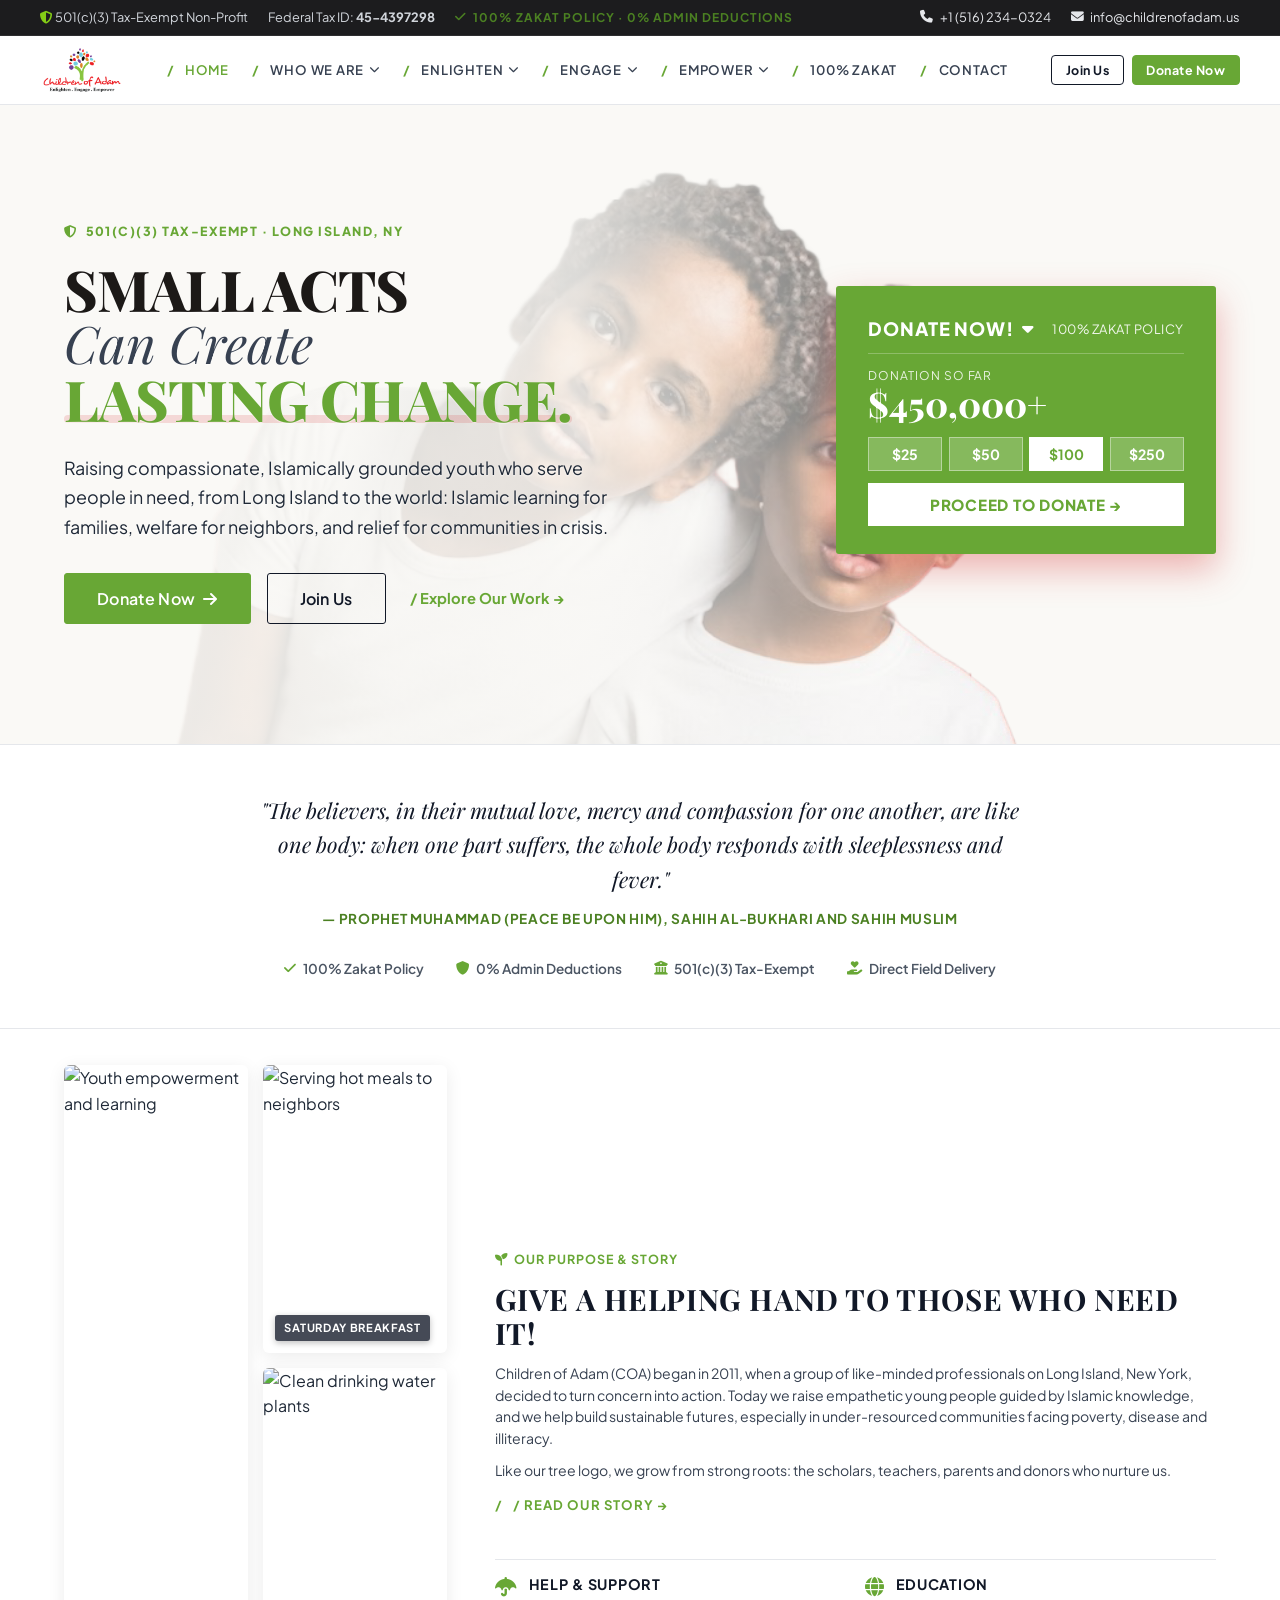
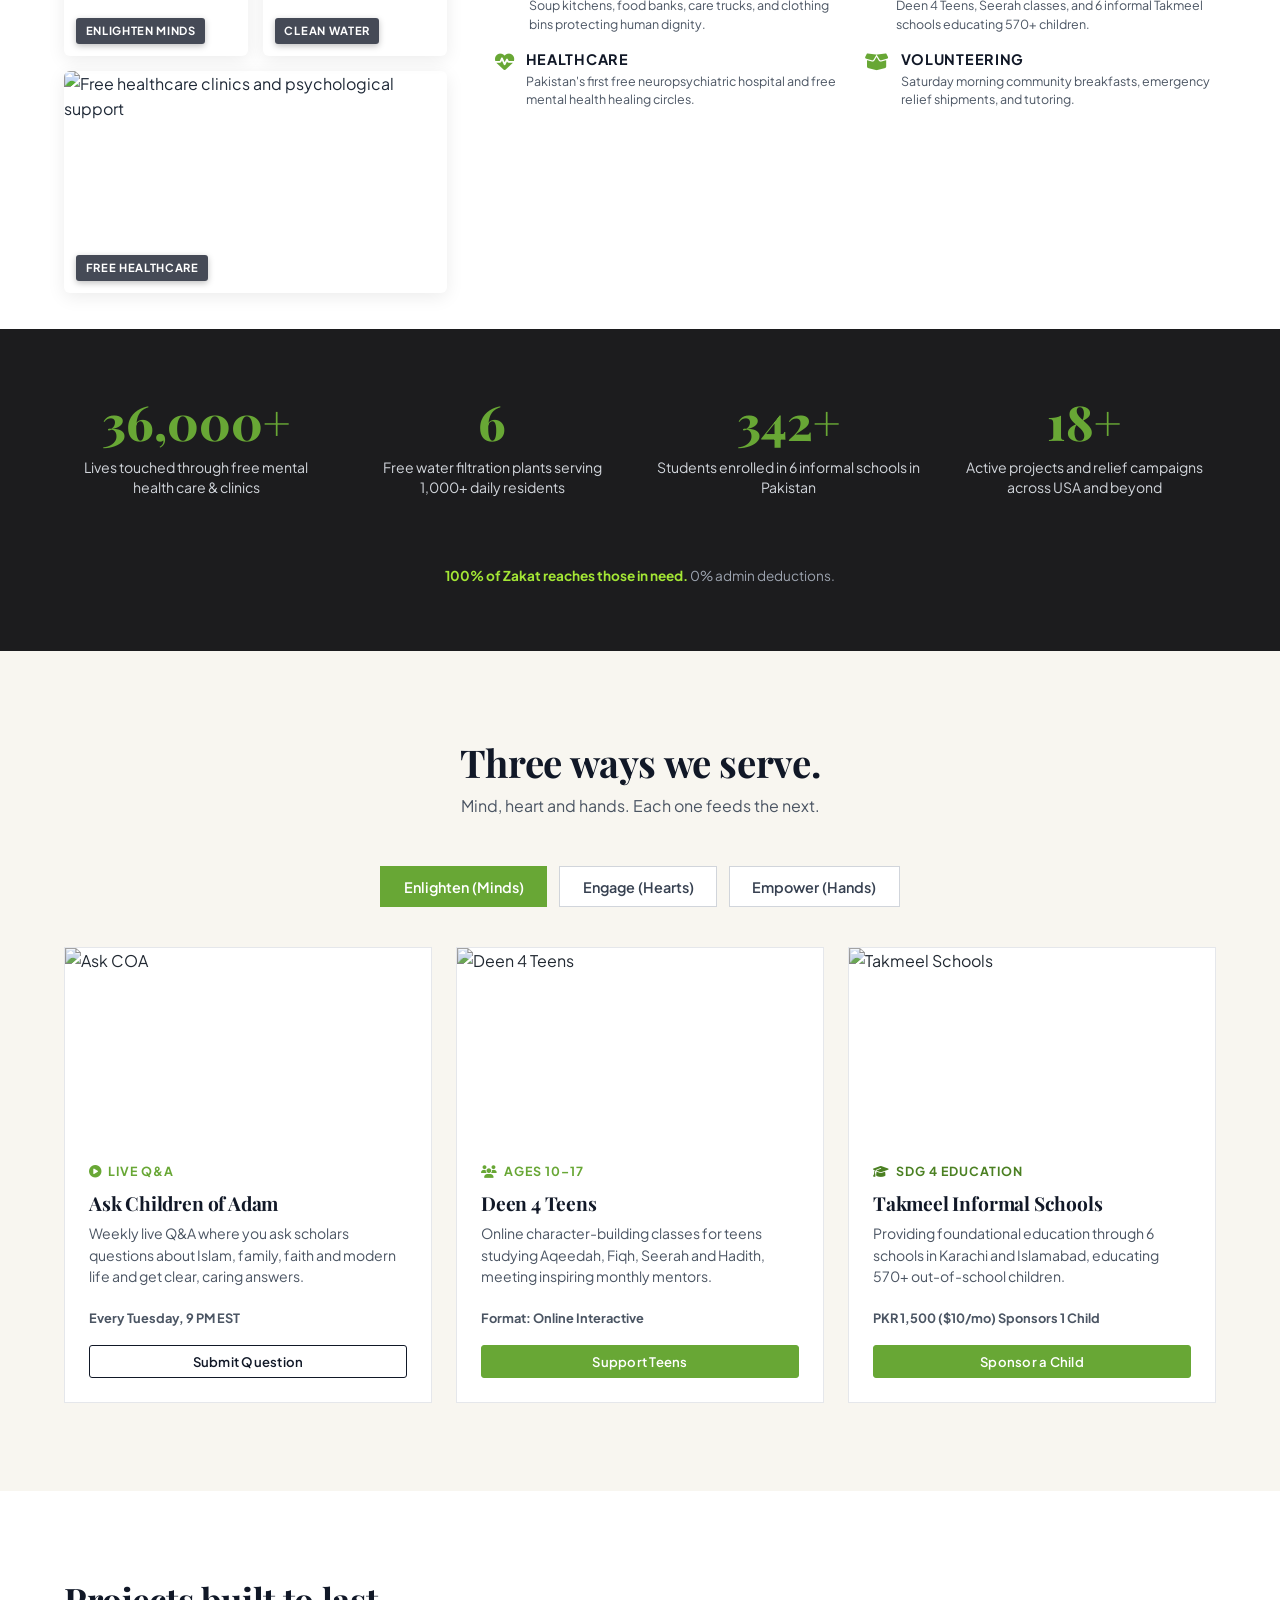
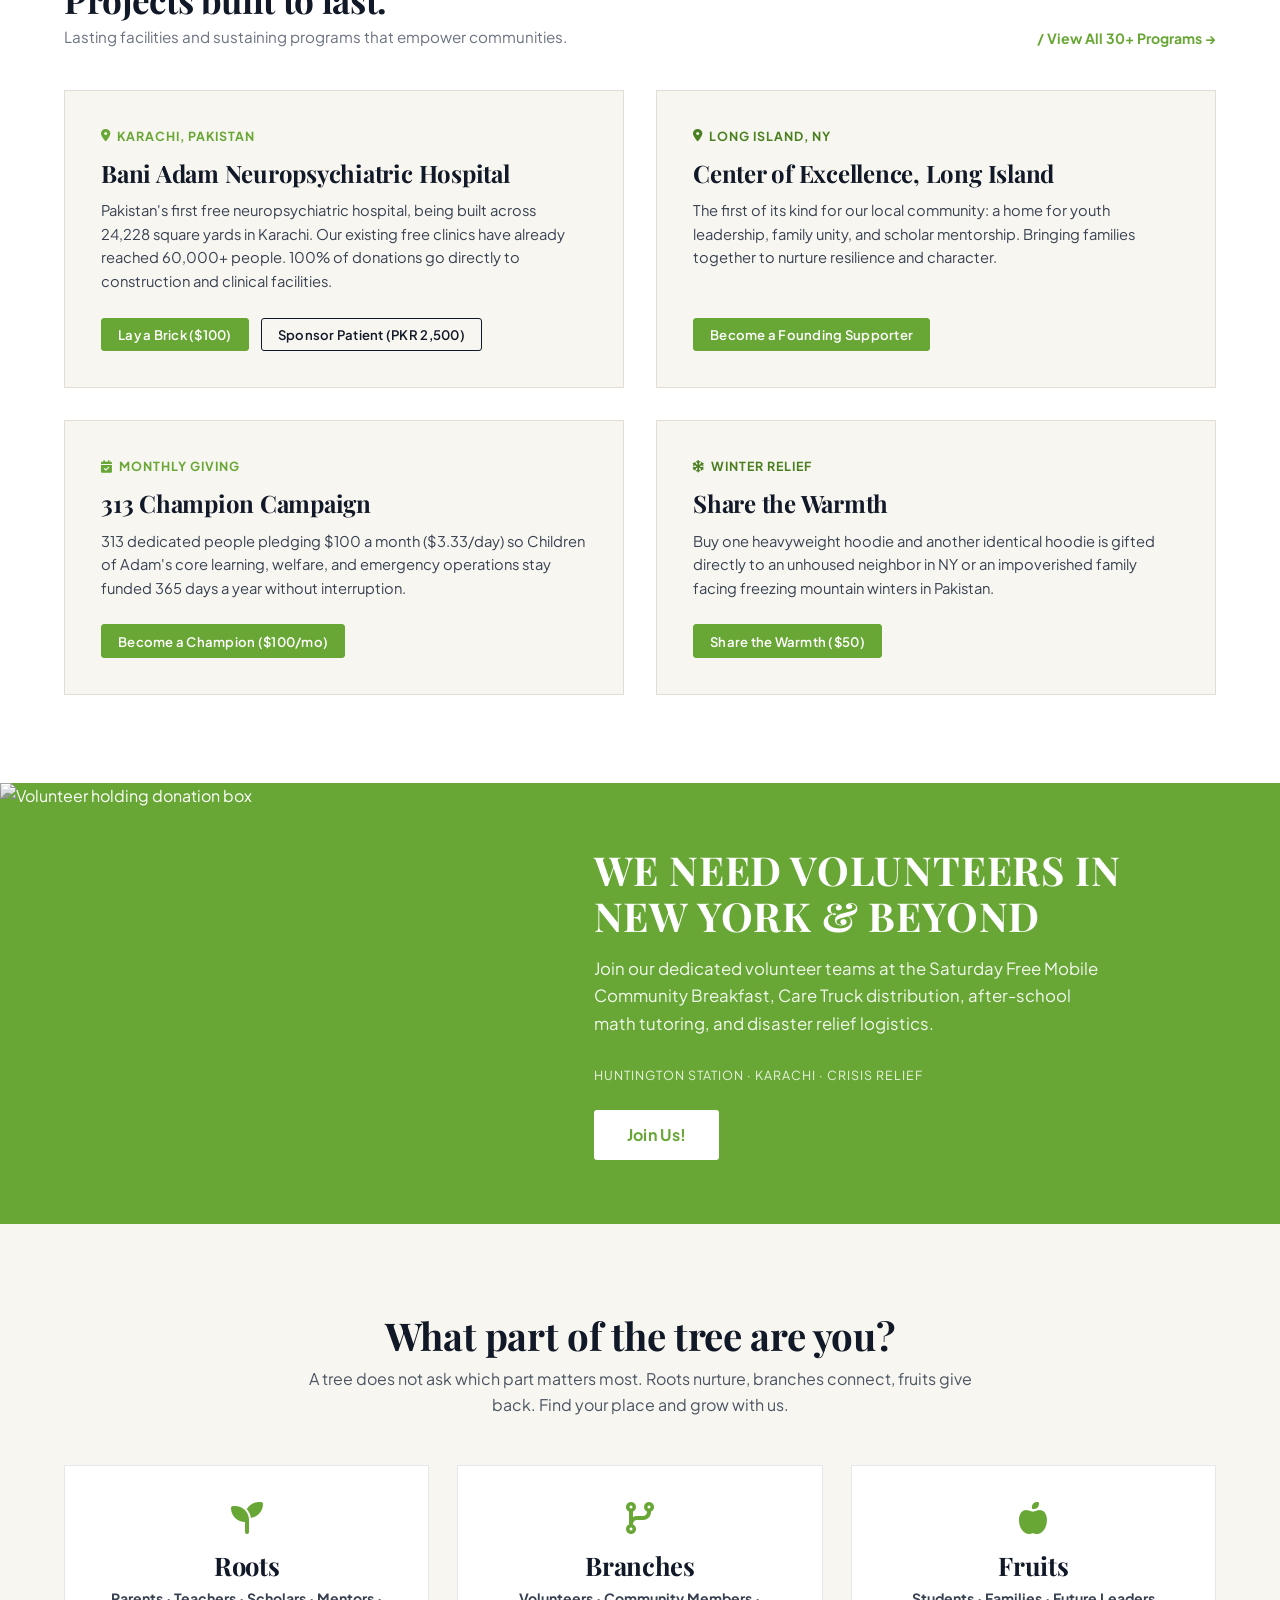
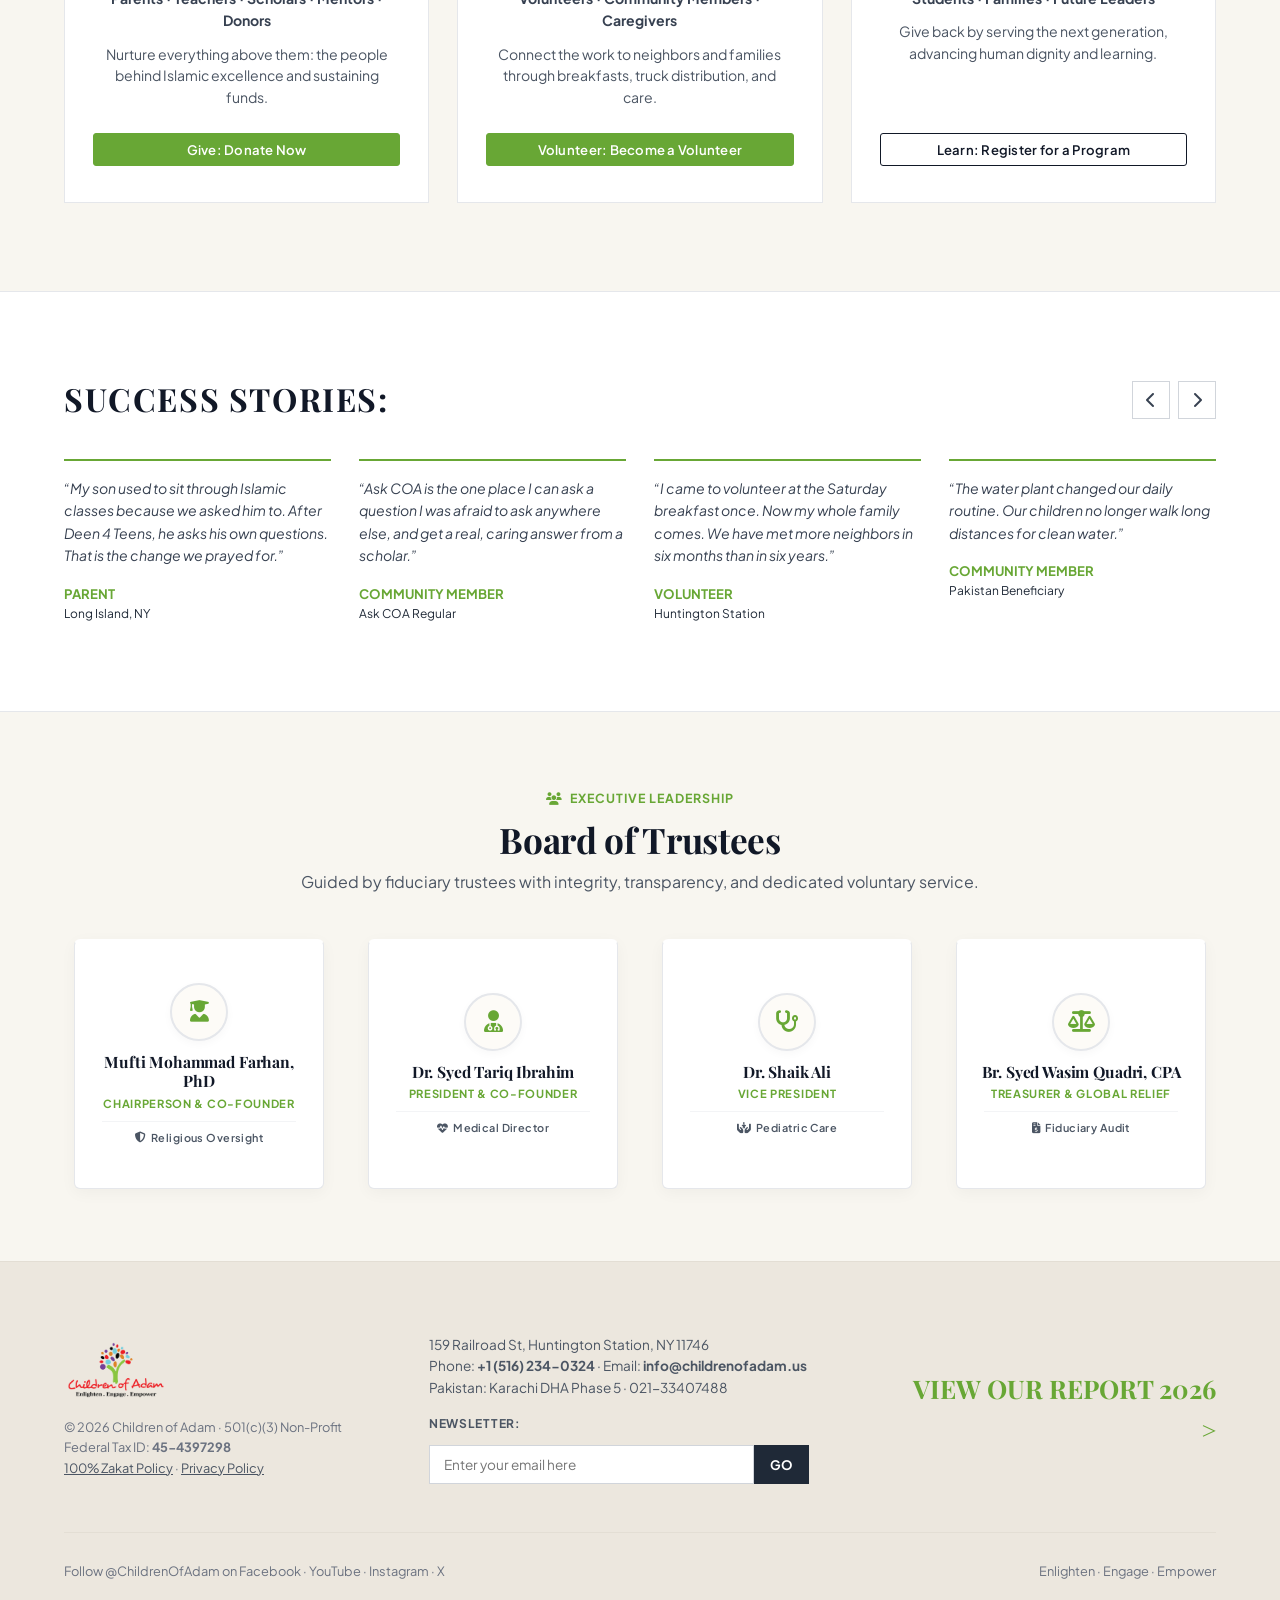
==== commit 3223a810: "color theme changed , mobile UI updated" ====
--- a/index.html
+++ b/index.html
@@ -104,7 +104,7 @@
 
       <!-- Navbar Actions -->
       <div class="nav-actions">
-        <button onclick="openModal('volunteerModal')" class="btn btn-outline btn-sm">
+        <button onclick="openModal('volunteerModal')" class="btn btn-outline btn-sm nav-btn-join">
           Join Us
         </button>
         <button onclick="openDonateModal('General Fund')" class="btn btn-primary btn-sm">
@@ -154,12 +154,22 @@
   <section class="hero-section">
     <div class="container hero-grid">
       <!-- Left Column: Impactful Editorial Headline -->
-      <div>
+      <div class="hero-content-col">
+        <div class="hero-badge-wrap">
+          <span class="hero-eyebrow">
+            <i class="fa-solid fa-shield-halved"></i> 501(c)(3) TAX-EXEMPT · LONG ISLAND, NY
+          </span>
+        </div>
         <h1 class="hero-impact-statement">
           <span class="hero-title-lead">Small Acts</span>
           <span class="hero-title-sub">Can Create</span>
           <span class="hero-title-highlight">Lasting Change.</span>
         </h1>
+
+        <!-- Mobile-Only Hero Photo (Clean & Crisp on Phones, Hidden on Desktop) -->
+        <div class="hero-mobile-photo-wrap">
+          <img src="assets/images/Firefly.png" alt="Children of Adam - Small Acts Lasting Change" class="hero-mobile-photo">
+        </div>
 
         <p class="hero-tagline-text">
           Raising compassionate, Islamically grounded youth who serve people in need, from Long Island to the world: Islamic learning for families, welfare for neighbors, and relief for communities in crisis.
@@ -231,12 +241,48 @@
     </div>
   </section>
 
-  <!-- SECTION 2: "GIVE A HELPING HAND TO THOSE WHO NEED IT!" (Left: Narrative & Pillars, Right: Asymmetrical Bento Grid Covering to Bottom) -->
+  <!-- SECTION 2: "GIVE A HELPING HAND TO THOSE WHO NEED IT!" (Photos Section Before Text Section) -->
   <section class="feature-section" id="about">
     <div class="container feature-grid-reversed">
-      <!-- Left: Narrative & 4 Minimalist Pillars -->
+      <!-- Photos: Dynamic Asymmetrical Bento Grid (Placed Before Text) -->
+      <div class="feature-bento-grid">
+        <!-- 1. Tall Featured Image (Left Column of Bento Grid, Spans Rows 1-2) -->
+        <div class="bento-tall">
+          <img src="https://images.unsplash.com/photo-1488521787991-ed7bbaae773c?q=80&w=800&auto=format&fit=crop" 
+               alt="Youth empowerment and learning" 
+               loading="lazy">
+          <div class="bento-overlay-label">Enlighten Minds</div>
+        </div>
+
+        <!-- 2. Top-Right Smaller Photo -->
+        <div class="bento-top-right">
+          <img src="https://images.unsplash.com/photo-1593113598332-cd288d649433?q=80&w=600&auto=format&fit=crop" 
+               alt="Serving hot meals to neighbors" 
+               loading="lazy">
+          <div class="bento-overlay-label">Saturday Breakfast</div>
+        </div>
+
+        <!-- 3. Mid-Right Smaller Photo -->
+        <div class="bento-mid-right">
+          <img src="https://images.unsplash.com/photo-1542810634-71277d95dcbb?q=80&w=600&auto=format&fit=crop" 
+               alt="Clean drinking water plants" 
+               loading="lazy">
+          <div class="bento-overlay-label">Clean Water</div>
+        </div>
+
+        <!-- 4. Bottom Wide Spanning Photo Covering Area to Bottom -->
+        <div class="bento-bottom-wide">
+          <img src="https://images.unsplash.com/photo-1576765608535-5f04d1e3f289?q=80&w=800&auto=format&fit=crop" 
+               alt="Free healthcare clinics and psychological support" 
+               loading="lazy">
+          <div class="bento-overlay-label">Free Healthcare</div>
+        </div>
+      </div>
+
+      <!-- Narrative & 4 Minimalist Pillars (Placed After Photos) -->
       <div class="feature-text-col">
-        <div class="badge-clean-red" style="margin-bottom:0.75rem;"> Our Purpose & Story
+        <div class="badge-clean-red" style="margin-bottom:0.75rem;">
+          <i class="fa-solid fa-seedling"></i> Our Purpose &amp; Story
         </div>
         <h2 class="feature-title">
           Give a helping hand to those who need it!
@@ -286,40 +332,6 @@
               <p class="ox-pillar-text">Saturday morning community breakfasts, emergency relief shipments, and tutoring.</p>
             </div>
           </div>
-        </div>
-      </div>
-
-      <!-- Right: Dynamic Asymmetrical Bento Grid Covering Down to Bottom -->
-      <div class="feature-bento-grid">
-        <!-- 1. Tall Featured Image (Left Column of Bento Grid, Spans Rows 1-2) -->
-        <div class="bento-tall">
-          <img src="https://images.unsplash.com/photo-1488521787991-ed7bbaae773c?q=80&w=800&auto=format&fit=crop" 
-               alt="Youth empowerment and learning" 
-               loading="lazy">
-        </div>
-
-        <!-- 2. Top-Right Smaller Photo -->
-        <div class="bento-top-right">
-          <img src="https://images.unsplash.com/photo-1593113598332-cd288d649433?q=80&w=600&auto=format&fit=crop" 
-               alt="Serving hot meals to neighbors" 
-               loading="lazy">
-          
-        </div>
-
-        <!-- 3. Mid-Right Smaller Photo -->
-        <div class="bento-mid-right">
-          <img src="https://images.unsplash.com/photo-1542810634-71277d95dcbb?q=80&w=600&auto=format&fit=crop" 
-               alt="Clean drinking water plants" 
-               loading="lazy">
-          
-        </div>
-
-        <!-- 4. Bottom Wide Spanning Photo Covering Area to Bottom -->
-        <div class="bento-bottom-wide">
-          <img src="https://images.unsplash.com/photo-1576765608535-5f04d1e3f289?q=80&w=800&auto=format&fit=crop" 
-               alt="Free healthcare clinics and psychological support" 
-               loading="lazy">
-          
         </div>
       </div>
     </div>
--- a/css/style.css
+++ b/css/style.css
@@ -6,8 +6,8 @@
 
 :root {
   /* Brand Primary Colors (Derived from Logo) */
-  --brand-red: #d32f2f;
-  --brand-red-dark: #b71c1c;
+  --brand-red: #68a735;
+  --brand-red-dark: #439741;
   --brand-red-light: #fef2f2;
   --brand-red-soft: #fde8e8;
   
@@ -483,6 +483,26 @@
   width: 100%;
 }
 
+.hero-badge-wrap {
+  margin-bottom: 1rem;
+}
+
+.hero-eyebrow {
+  display: inline-flex;
+  align-items: center;
+  gap: 0.5rem;
+  font-size: 0.78rem;
+  font-weight: 800;
+  text-transform: uppercase;
+  letter-spacing: 0.12em;
+  color: var(--brand-red);
+}
+
+/* Mobile-only Hero Photo Container (Strictly Hidden on desktop) */
+.hero-mobile-photo-wrap {
+  display: none;
+}
+
 .hero-impact-statement {
   font-family: var(--font-serif);
   font-size: clamp(2.75rem, 4.4vw, 4.1rem);
@@ -724,7 +744,7 @@
 
 .feature-grid-reversed {
   display: grid;
-  grid-template-columns: 1.05fr 0.95fr;
+  grid-template-columns: 0.95fr 1.05fr;
   gap: 3rem;
   align-items: center;
   width: 100%;
@@ -927,6 +947,17 @@
   text-align: center;
 }
 
+.impact-band-item {
+  display: flex;
+  flex-direction: column;
+  align-items: center;
+  justify-content: flex-start;
+  min-height: 140px;
+  width: 100%;
+  overflow: hidden;
+  text-align: center;
+}
+
 .impact-band-item .num {
   font-family: var(--font-serif);
   font-size: 3rem;
@@ -934,12 +965,28 @@
   color: var(--brand-green);
   line-height: 1;
   margin-bottom: 0.5rem;
+  height: 3.5rem;
+  min-height: 3.5rem;
+  max-height: 3.5rem;
+  display: flex;
+  align-items: center;
+  justify-content: center;
+  font-variant-numeric: tabular-nums;
+  font-feature-settings: "tnum";
+  white-space: nowrap;
+  width: 100%;
 }
 
 .impact-band-item .label {
   font-size: 0.88rem;
   color: #d1d5db;
   line-height: 1.45;
+  min-height: 3.2rem;
+  display: flex;
+  align-items: flex-start;
+  justify-content: center;
+  text-align: center;
+  width: 100%;
 }
 
 /* ==========================================================================
@@ -1546,7 +1593,10 @@
   opacity: 1;
 }
 
-/* Responsive */
+/* ==========================================================================
+   RESPONSIVE DESIGN & MOBILE OPTIMIZATIONS
+   (Desktop stays untouched; Mobile Hero & Gallery fully optimized)
+   ========================================================================== */
 @media (max-width: 1024px) {
   .hero-section {
     background-position: right bottom;
@@ -1594,7 +1644,7 @@
   .stories-cards-row {
     grid-template-columns: repeat(2, 1fr);
   }
-  .trustees-clean-grid, .trustees-modern-grid {
+  .trustees-modern-grid {
     grid-template-columns: repeat(2, 1fr);
   }
   .clean-cards-grid {
@@ -1603,29 +1653,367 @@
 }
 
 @media (max-width: 768px) {
+  /* Top Bar */
   .top-bar {
-    padding: 0.45rem 1.25rem;
-  }
-  .navbar-fullwidth {
-    padding: 0 1.25rem;
-  }
-  .hero-section {
-    background-image: linear-gradient(rgba(250, 249, 246, 0.92), rgba(250, 249, 246, 0.92)), url('../assets/images/Firefly.png');
-    background-size: cover;
-    background-position: center;
-    padding: 3rem 0;
+    padding: 0.45rem 1rem;
+  }
+  .top-bar-fullwidth {
+    justify-content: center;
+  }
+  .top-bar-left {
+    font-size: 0.72rem;
+    display: flex;
+    flex-wrap: wrap;
+    gap: 0.4rem;
+    justify-content: center;
+    text-align: center;
   }
   .top-bar-right, .nav-menu {
     display: none;
   }
+  .navbar-fullwidth {
+    padding: 0 1rem;
+    height: 60px;
+  }
+  .brand-logo-img {
+    height: 42px;
+  }
+  .nav-actions {
+    gap: 0.4rem;
+  }
+  .nav-actions .btn-sm {
+    padding: 0.32rem 0.65rem;
+    font-size: 0.74rem;
+    height: 32px;
+  }
+  /* Hide Join Us button from navbar on mobile */
+  .nav-btn-join {
+    display: none !important;
+  }
   .hamburger-btn {
     display: block;
+    font-size: 1.25rem;
+  }
+
+  /* MOBILE HERO SECTION (100% Screen BG using PhoneHeroSec.png, Inset Padding to Avoid Glass Corners) */
+  .hero-section {
+    position: relative;
+    background-color: rgba(255, 255, 255, 0.712);
+    background-blend-mode: lighten;
+    background-image: url('../assets/images/PhoneHeroSec.png') !important;
+    background-size: cover !important;
+    background-position: center bottom !important;
+    background-repeat: no-repeat !important;
+    width: 100% !important;
+    margin: 0 !important;
+    padding: 2.5rem 0 2.75rem !important;
+    min-height: auto;
+    border-bottom: 1px solid var(--color-gray-200);
+    overflow: hidden;
+  }
+  .hero-section::before {
+    display: none !important;
+  }
+  .hero-section .container {
+    padding-left: 14px !important;
+    padding-right: 14px !important;
+    margin: 0 auto !important;
+    width: 100% !important;
+    max-width: 100% !important;
+    box-sizing: border-box !important;
+  }
+  .hero-grid {
+    display: flex;
+    flex-direction: column;
+    gap: 1.5rem;
+    position: relative;
+    z-index: 2;
+    width: 100%;
+    margin: 0;
+  }
+  .hero-content-col {
+    width: 100% !important;
+    max-width: 100% !important;
+    position: relative;
+    z-index: 2;
+    margin: 0;
+    padding: 0;
+  }
+  .hero-badge-wrap {
+    margin-bottom: 0.75rem;
+  }
+  .hero-eyebrow {
+    font-size: 0.72rem;
+    letter-spacing: 0.08em;
   }
   .hero-impact-statement {
-    font-size: 2.1rem;
+    font-size: clamp(1.85rem, 6.8vw, 2.35rem);
+    line-height: 1.1;
+    margin-bottom: 0.65rem;
+    text-shadow: 0 1px 3px rgba(255, 255, 255, 0.95), 0 0 14px rgba(255, 255, 255, 0.85);
+    word-break: normal;
+  }
+  .hero-title-highlight::after {
+    bottom: 3px;
+    height: 6px;
+  }
+
+  /* Inline mobile photo hidden: the 100% full-screen bg image is used instead */
+  .hero-mobile-photo-wrap {
+    display: none !important;
+  }
+
+  .hero-tagline-text {
+    font-size: 0.92rem;
+    line-height: 1.5;
+    margin-bottom: 1.25rem;
+    color: var(--color-gray-900);
+    text-shadow: 0 1px 3px rgba(255, 255, 255, 0.95);
+  }
+  .hero-actions-row {
+    display: flex;
+    flex-direction: column;
+    gap: 0.55rem;
+    width: 100%;
+    max-width: 280px;
+  }
+  .hero-actions-row .btn {
+    width: 100%;
+    justify-content: center;
+    padding: 0.75rem 0.85rem;
+    font-size: 0.88rem;
+  }
+  .hero-actions-row a {
+    text-align: center;
+    margin: 0.25rem 0 0 !important;
+    font-size: 0.88rem;
+  }
+
+  /* Oxygen Mobile Red Donation Block */
+  .hero-visual-col {
+    width: 100%;
+    position: relative;
+    z-index: 2;
+    margin-top: 1.25rem;
+  }
+  .oxygen-donate-block {
+    padding: 1.35rem 1.25rem;
+    border-radius: 8px;
+    box-shadow: 0 10px 25px rgba(211, 47, 47, 0.25);
+  }
+  .oxygen-donate-title {
+    font-size: 1rem;
+  }
+  .oxygen-donate-amount-huge {
+    font-size: 1.85rem;
+    margin-bottom: 0.75rem;
+  }
+  .oxygen-donate-amounts {
+    gap: 0.35rem;
+  }
+  .ox-amt-btn {
+    padding: 0.45rem 0.2rem;
+    font-size: 0.82rem;
+  }
+  .ox-submit-btn {
+    padding: 0.7rem;
+    font-size: 0.88rem;
+  }
+
+  /* "GIVE A HELPING HAND..." MOBILE SECTION (Photos Before Text, Generous Space) */
+  .feature-section {
+    height: auto;
+    min-height: auto;
+    max-height: none;
+    padding: 3rem 0;
+    overflow: visible;
+    box-sizing: border-box;
+    display: block;
+  }
+  .feature-section .container {
+    height: auto;
+    padding: 0 1rem;
+    display: block;
+  }
+  .feature-grid-reversed {
+    display: flex;
+    flex-direction: column;
+    height: auto;
+    max-height: none;
+    gap: 1.75rem;
+    width: 100%;
+  }
+
+  /* Photos Placed Before Text */
+  .feature-bento-grid {
+    order: 1;
+    height: 300px;
+    max-height: 320px;
+    padding: 0;
+    box-sizing: border-box;
+    display: grid;
+    grid-template-columns: 1fr 1fr 1fr;
+    grid-template-rows: 1.35fr 0.85fr;
+    gap: 0.5rem;
+    width: 100%;
+    overflow: hidden;
+    margin-top: 0;
+  }
+
+  /* Text Portion Placed After Photos */
+  .feature-text-col {
+    order: 2;
+    height: auto;
+    min-height: auto;
+    max-height: none;
+    overflow: visible;
+    display: block;
+    padding: 0;
+    box-sizing: border-box;
+  }
+  .feature-text-col::-webkit-scrollbar {
+    display: none;
+  }
+  .feature-text-col .badge-clean-red {
+    font-size: 0.72rem;
+    margin-bottom: 0.5rem;
+    display: inline-block;
+  }
+  .feature-title {
+    font-size: clamp(1.45rem, 5.2vw, 1.85rem);
+    line-height: 1.18;
+    margin-bottom: 0.75rem;
+    letter-spacing: 0.01em;
+  }
+  .feature-desc {
+    font-size: 0.88rem;
+    line-height: 1.5;
+    margin-bottom: 0.65rem;
+    color: var(--color-gray-600);
+  }
+  .feature-read-more {
+    margin-bottom: 1.25rem;
+    font-size: 0.82rem;
+    display: inline-block;
+  }
+  .ox-pillars-grid {
+    display: grid;
+    grid-template-columns: 1fr 1fr;
+    gap: 0.85rem 1rem;
+    padding-top: 1rem;
+    border-top: 1px solid var(--color-gray-200);
+  }
+  .ox-pillar-item {
+    display: flex;
+    gap: 0.6rem;
+    align-items: flex-start;
+  }
+  .ox-pillar-icon {
+    font-size: 1.15rem;
+    margin-top: 0.15rem;
+    color: var(--brand-red);
+  }
+  .ox-pillar-title {
+    font-size: 0.85rem;
+    margin-bottom: 0.2rem;
+    font-weight: 700;
+  }
+  .ox-pillar-text {
+    font-size: 0.75rem;
+    line-height: 1.35;
+    color: var(--color-gray-600);
+    display: block;
+    -webkit-line-clamp: unset;
+    overflow: visible;
+  }
+  .bento-tall {
+    grid-column: 1 / -1; /* Big featured photo spanning top row */
+    grid-row: 1;
+    height: 100%;
+    border-radius: 8px;
+    overflow: hidden;
+    position: relative;
+    box-shadow: 0 4px 12px rgba(0, 0, 0, 0.08);
+  }
+  .bento-top-right {
+    grid-column: 1;
+    grid-row: 2;
+    height: 100%;
+    border-radius: 6px;
+    overflow: hidden;
+    position: relative;
+    box-shadow: 0 3px 10px rgba(0, 0, 0, 0.06);
+  }
+  .bento-mid-right {
+    grid-column: 2;
+    grid-row: 2;
+    height: 100%;
+    border-radius: 6px;
+    overflow: hidden;
+    position: relative;
+    box-shadow: 0 3px 10px rgba(0, 0, 0, 0.06);
+  }
+  .bento-bottom-wide {
+    grid-column: 3;
+    grid-row: 2;
+    height: 100%;
+    border-radius: 6px;
+    overflow: hidden;
+    position: relative;
+    box-shadow: 0 3px 10px rgba(0, 0, 0, 0.06);
+  }
+  .bento-overlay-label {
+    bottom: 0.35rem;
+    left: 0.35rem;
+    font-size: 0.58rem;
+    font-weight: 700;
+    padding: 0.15rem 0.4rem;
+    border-radius: 3px;
+  }
+
+  /* Impact Band on Mobile: Fixed Space, Zero Vibration or Expansion */
+  .impact-band {
+    padding: 3rem 0;
   }
   .impact-band-grid {
     grid-template-columns: repeat(2, 1fr);
+    gap: 1.75rem 1rem;
+    align-items: start;
+  }
+  .impact-band-item {
+    min-height: 125px;
+    width: 100%;
+    display: flex;
+    flex-direction: column;
+    align-items: center;
+    justify-content: flex-start;
+    overflow: hidden;
+    text-align: center;
+  }
+  .impact-band-item .num {
+    font-size: clamp(1.85rem, 5.5vw, 2.3rem);
+    height: 2.75rem;
+    min-height: 2.75rem;
+    max-height: 2.75rem;
+    line-height: 1;
+    margin-bottom: 0.35rem;
+    display: flex;
+    align-items: center;
+    justify-content: center;
+    font-variant-numeric: tabular-nums;
+    font-feature-settings: "tnum";
+    white-space: nowrap;
+    width: 100%;
+  }
+  .impact-band-item .label {
+    font-size: 0.76rem;
+    line-height: 1.35;
+    min-height: 2.85rem;
+    display: flex;
+    align-items: flex-start;
+    justify-content: center;
+    text-align: center;
+    width: 100%;
   }
   .flagships-grid-clean {
     grid-template-columns: 1fr;
@@ -1639,10 +2027,78 @@
   .stories-cards-row {
     grid-template-columns: 1fr;
   }
+
+  /* Board of Trustees: Small Square Cards on Mobile (2 per row) */
   .trustees-modern-grid {
-    grid-template-columns: 1fr;
+    grid-template-columns: repeat(2, 1fr);
+    gap: 0.85rem;
+  }
+  .trustee-modern-card {
+    max-width: 100%;
+    aspect-ratio: 1 / 1;
+    padding: 0.85rem 0.5rem;
+  }
+  .trustee-avatar-ring {
+    width: 46px;
+    height: 46px;
+    font-size: 1.15rem;
+    margin-bottom: 0.45rem;
+  }
+  .trustee-card-title {
+    font-size: 0.82rem;
+    margin-bottom: 0.15rem;
+    line-height: 1.15;
+  }
+  .trustee-card-role {
+    font-size: 0.62rem;
+    margin-bottom: 0.35rem;
+  }
+  .trustee-card-badge {
+    font-size: 0.6rem;
+    padding-top: 0.35rem;
+  }
+}
+
+/* Extra Small Phones (< 480px) */
+@media (max-width: 480px) {
+  .hero-section .container {
+    padding-left: 12px !important;
+    padding-right: 12px !important;
+  }
+  .hero-content-col {
+    width: 100% !important;
+    max-width: 100% !important;
+  }
+  .hero-impact-statement {
+    font-size: 1.65rem;
+  }
+  .hero-actions-row {
+    width: 100%;
+  }
+  .impact-band-grid {
+    grid-template-columns: repeat(2, 1fr);
+    gap: 1.25rem 0.65rem;
+  }
+  .impact-band-item {
+    min-height: 115px;
+  }
+  .impact-band-item .num {
+    font-size: 1.7rem;
+    height: 2.4rem;
+    min-height: 2.4rem;
+    max-height: 2.4rem;
+  }
+  .impact-band-item .label {
+    font-size: 0.72rem;
+    line-height: 1.28;
+    min-height: 2.75rem;
   }
   .ox-pillars-grid {
     grid-template-columns: 1fr;
-  }
-}
+    gap: 0.6rem;
+  }
+  .trustees-modern-grid {
+    grid-template-columns: repeat(2, 1fr);
+    gap: 0.65rem;
+  }
+}
